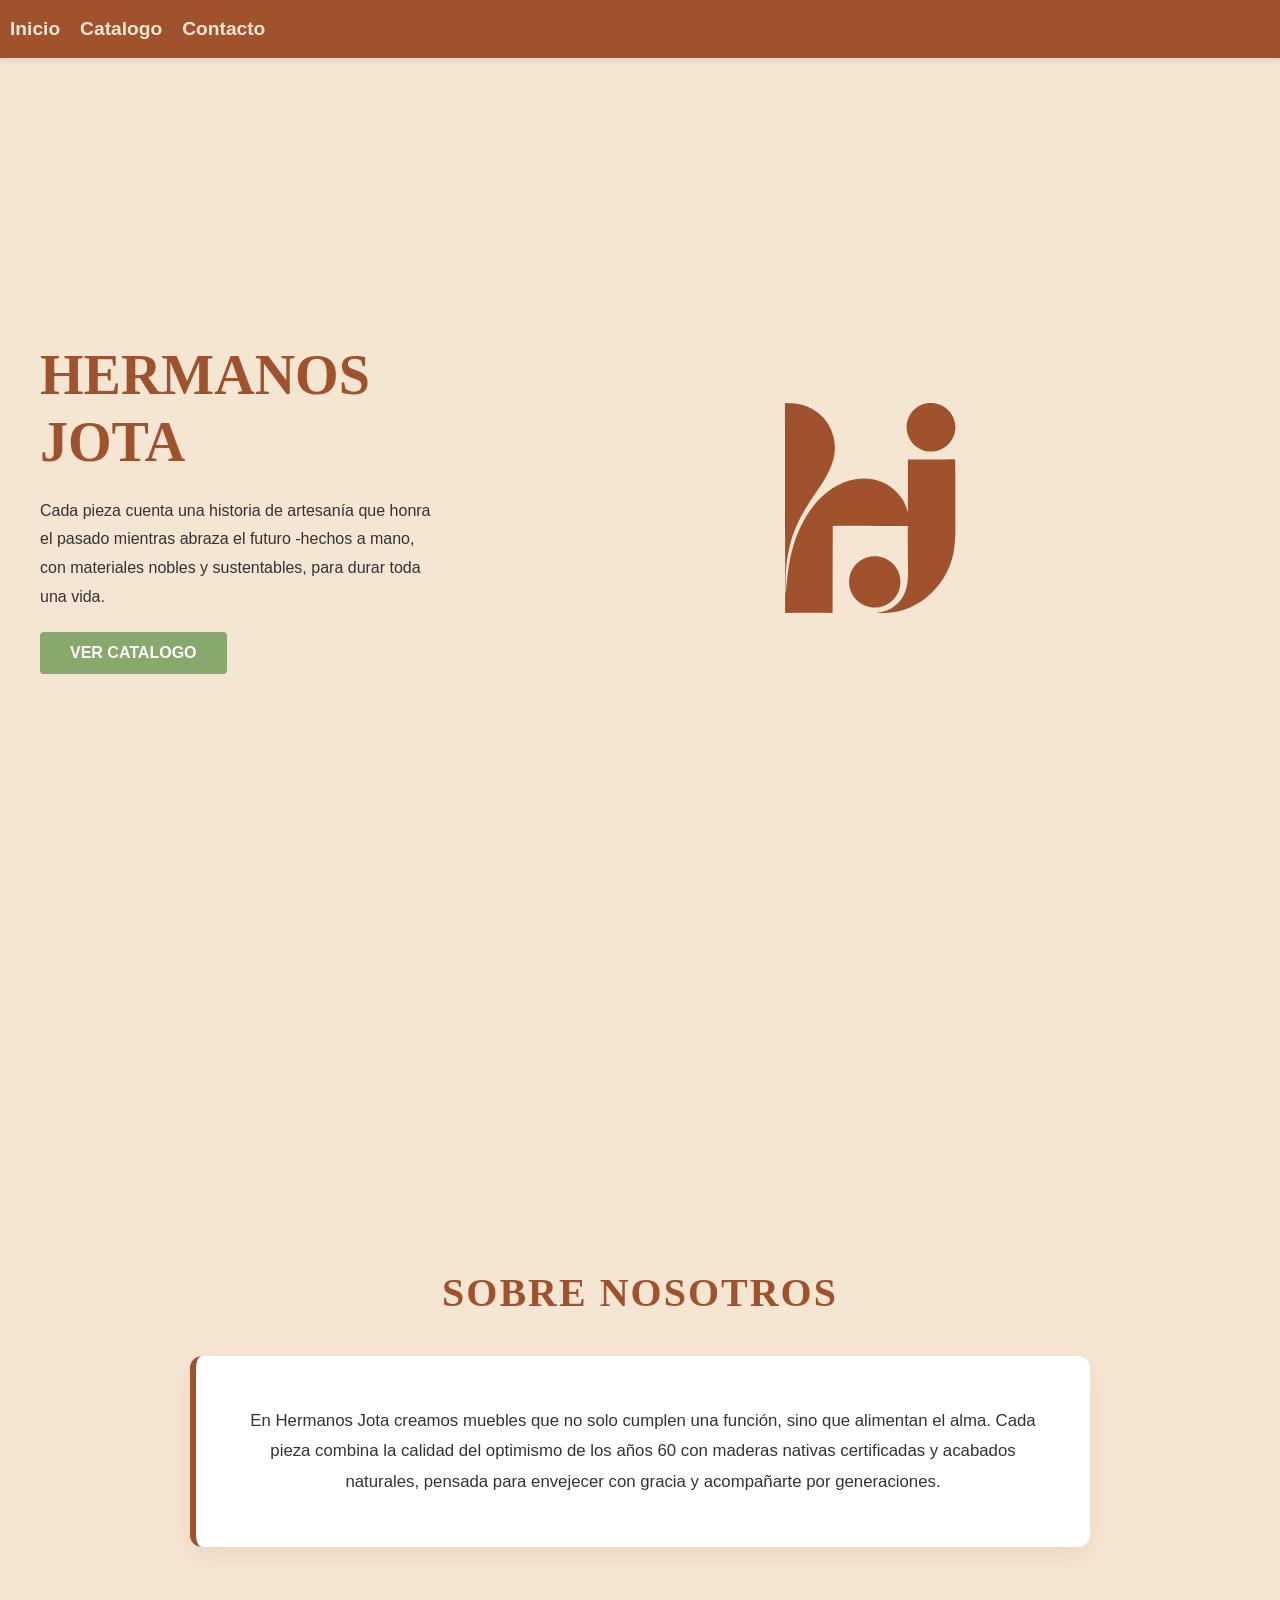
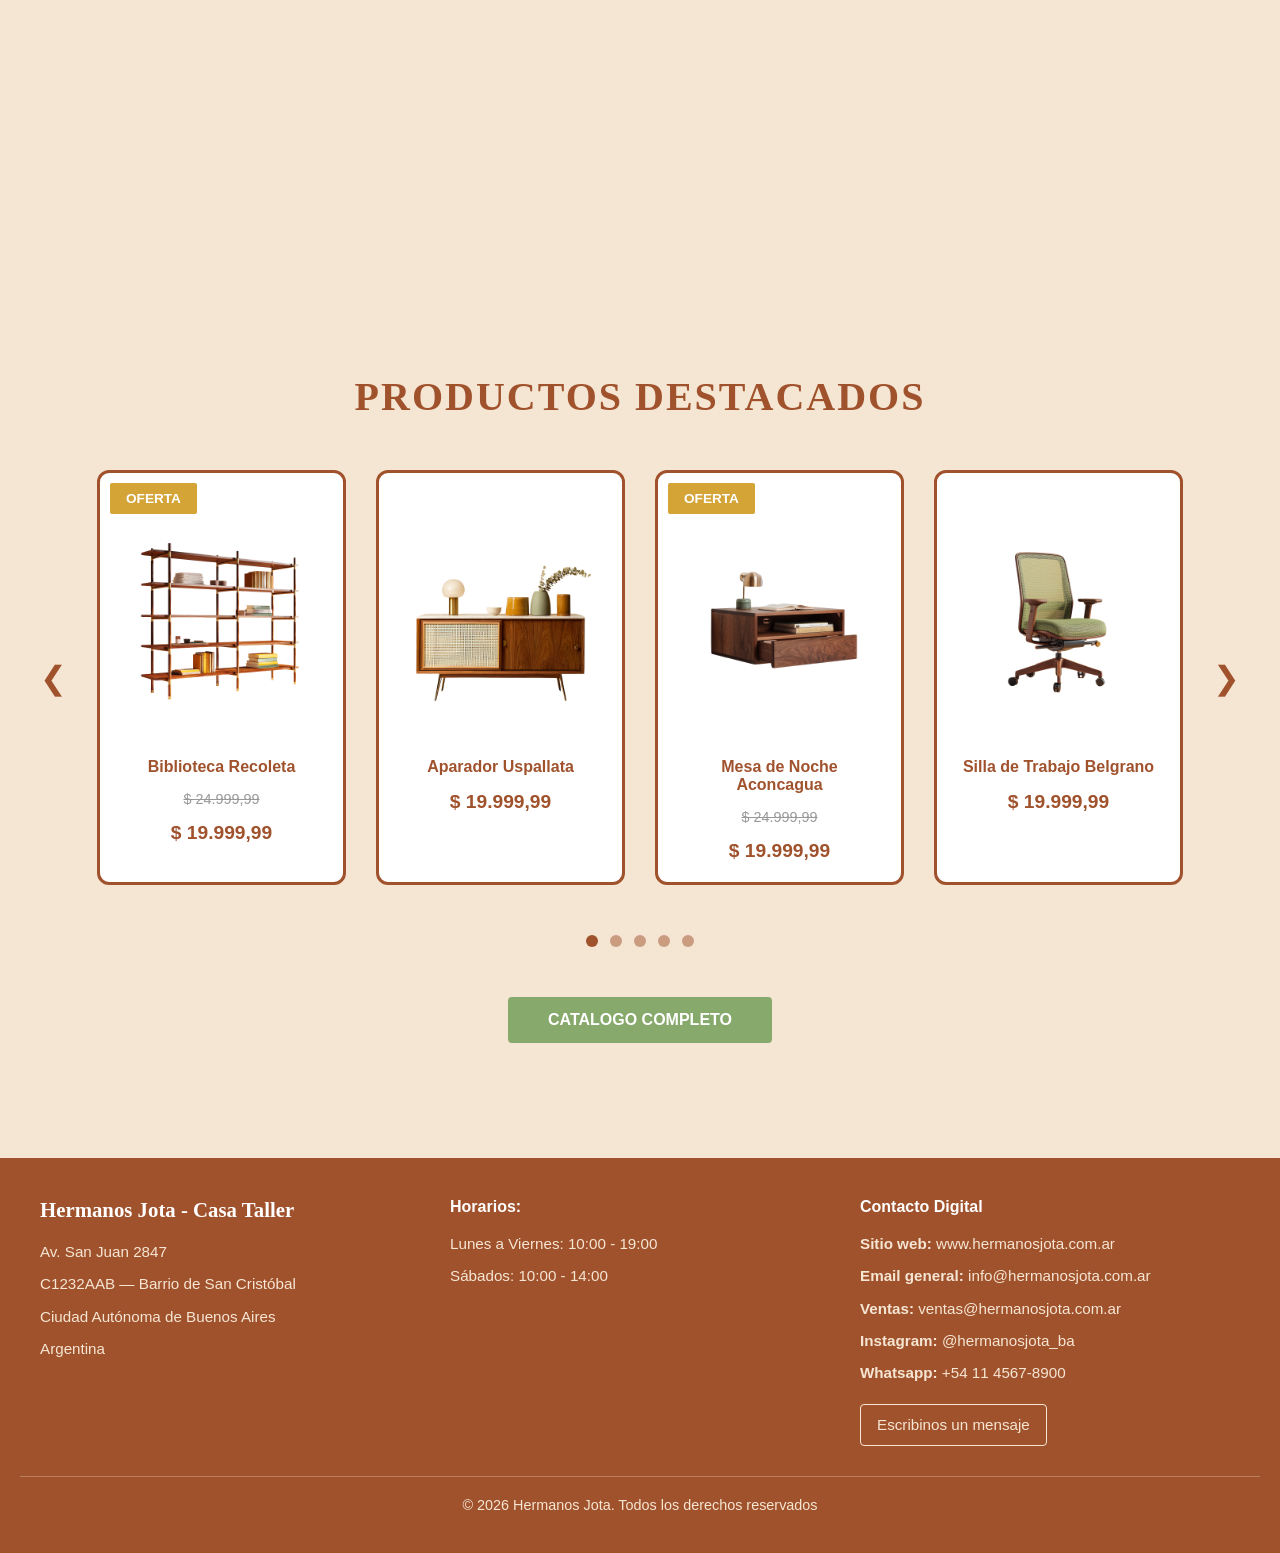
==== index.html @ cae2eae3 "Mi primer commit" ====
<!DOCTYPE html>
<html lang="en">
<head>
    <meta charset="UTF-8">
    <meta name="viewport" content="width=device-width, initial-scale=1.0">
    <title>Mueblería Hermanos</title>
    <link rel="stylesheet" href="./css/styles.css">
    <link rel="shortcut icon" href="./assets/img/logo.svg" type="image/x-icon">
</head>
<body>
    <header>
        <nav>
            <ul>
                <li><a href="index.html">Inicio</a></li>
                <li><a href="productos.html">Catalogo</a></li>
                <li><a href="contacto.html">Contacto</a></li>
            </ul>
        </nav>
    </header>

    <main>
        <section class="hero">
            <div class="hero-content">
                <h1 class="hero-title">HERMANOS<br>JOTA</h1>
                <p class="hero-description">Cada pieza cuenta una historia de artesanía que honra el pasado mientras abraza el futuro -hechos a mano, con materiales nobles y sustentables, para durar toda una vida.</p>
                <a href="productos.html" class="hero-button">VER CATALOGO</a>
            </div>
            <div class="hero-image">
                <img src="./assets/img/logo.svg" alt="Logo Hermanos Jota" width="300" height="300">
            </div>
        </section>

        <section class="about">
            <div class="about-container">
                <h2 class="about-title">SOBRE NOSOTROS</h2>
                <div class="about-card">
                    <p>En Hermanos Jota creamos muebles que no solo cumplen una función, sino que alimentan el alma. Cada pieza combina la calidad del optimismo de los años 60 con maderas nativas certificadas y acabados naturales, pensada para envejecer con gracia y acompañarte por generaciones.</p>
                </div>
            </div>
        </section>

        <section class="products">
            <div class="products-container">
                <h2 class="products-title">PRODUCTOS DESTACADOS</h2>
                
                <div class="products-carousel">
                    <button class="carousel-btn carousel-btn-prev">❮</button>
                    
                    <div class="products-grid">
                        <div class="product-card">
                            <div class="product-badge">OFERTA</div>
                            <div class="product-image">
                                <img src="./assets/img/Biblioteca Recoleta.png" alt="Biblioteca Recoleta">
                            </div>
                            <h3 class="product-name">Biblioteca Recoleta</h3>
                            <p class="product-price-original">$ 24.999,99</p>
                            <p class="product-price">$ 19.999,99</p>
                        </div>

                        <div class="product-card">
                            <div class="product-image">
                                <img src="./assets/img/Aparador Uspallata.png" alt="Aparador Uspallata">
                            </div>
                            <h3 class="product-name">Aparador Uspallata</h3>
                            <p class="product-price">$ 19.999,99</p>
                        </div>

                        <div class="product-card">
                            <div class="product-badge">OFERTA</div>
                            <div class="product-image">
                                <img src="./assets/img/Mesa de Noche Aconcagua.png" alt="Mesa de Noche Aconcagua">
                            </div>
                            <h3 class="product-name">Mesa de Noche Aconcagua</h3>
                            <p class="product-price-original">$ 24.999,99</p>
                            <p class="product-price">$ 19.999,99</p>
                        </div>

                        <div class="product-card">
                            <div class="product-image">
                                <img src="./assets/img/Silla de Trabajo Belgrano.png" alt="Silla de Trabajo Belgrano">
                            </div>
                            <h3 class="product-name">Silla de Trabajo Belgrano</h3>
                            <p class="product-price">$ 19.999,99</p>
                        </div>
                    </div>

                    <button class="carousel-btn carousel-btn-next">❯</button>
                </div>

                <div class="carousel-dots">
                    <span class="dot active"></span>
                    <span class="dot"></span>
                    <span class="dot"></span>
                    <span class="dot"></span>
                    <span class="dot"></span>
                </div>

                <a href="productos.html" class="products-button">CATALOGO COMPLETO</a>
            </div>
        </section>
    </main>
    
    <footer>
        <div class="footer-container">
            <div class="footer-section">
                <h3>Hermanos Jota - Casa Taller</h3>
                <p>Av. San Juan 2847</p>
                <p>C1232AAB — Barrio de San Cristóbal</p>
                <p>Ciudad Autónoma de Buenos Aires</p>
                <p>Argentina</p>
            </div>

            <div class="footer-section">
                <h4>Horarios:</h4>
                <p>Lunes a Viernes: 10:00 - 19:00</p>
                <p>Sábados: 10:00 - 14:00</p>
            </div>

            <div class="footer-section">
                <h4>Contacto Digital</h4>
                <p><strong>Sitio web:</strong> <a href="https://www.hermanosjota.com.ar">www.hermanosjota.com.ar</a></p>
                <p><strong>Email general:</strong> <a href="mailto:info@hermanosjota.com.ar">info@hermanosjota.com.ar</a></p>
                <p><strong>Ventas:</strong> <a href="mailto:ventas@hermanosjota.com.ar">ventas@hermanosjota.com.ar</a></p>
                <p><strong>Instagram:</strong> <a href="https://instagram.com/hermanosjota_ba">@hermanosjota_ba</a></p>
                <p><strong>Whatsapp:</strong> <a href="https://wa.me/541145678900">+54 11 4567-8900</a></p>
                <p><a href="https://wa.me/541145678900" class="footer-link">Escribinos un mensaje</a></p>
            </div>
        </div>

        <div class="footer-copyright">
            <p>© 2026 Hermanos Jota. Todos los derechos reservados</p>
        </div>
    </footer>
</body>
</html>
---- css/styles.css ----
/* ========================================
   VARIABLES - COLORES Y TIPOGRAFÍA
   ======================================== */
:root {
    /* Colores Principales */
    --color-siena-tostado: #A0522D;
    --color-verde-salvia: #87A96B;
    --color-verde-salvia-hover: #6d9355;
    --color-alabastro-calido: #F5E6D3;
    --color-vara-de-oro: #D4A437;
    --color-rosa-polvoriento: #C47A6D;
    --color-blanco: #ffffff;
    --color-texto: #333333;
    --color-borde-suave: #dddddd;
    --color-sombra-card: rgba(160, 82, 45, 0.1);
    --color-sombra-boton: rgba(0, 0, 0, 0.15);

    /* Tipografía Primaria - Inter / Sans-Serif del Sistema */
    --font-primary: 'Inter', -apple-system, BlinkMacSystemFont, 'Segoe UI', sans-serif;
    --font-primary-light: 300;
    --font-primary-regular: 400;
    --font-primary-medium: 500;
    --font-primary-bold: 700;
    
    /* Tipografía Secundaria - Playfair Display / Georgia */
    --font-secondary: 'Playfair Display', Georgia, serif;
    --font-secondary-regular: 400;
    --font-secondary-bold: 700;

    /* Sombras y transiciones */
    --shadow-card: 0 8px 24px var(--color-sombra-card);
    --shadow-card-hover: 0 12px 24px rgba(160, 82, 45, 0.2);
    --transition-base: 0.3s ease;
}


/* ========================================
   ESTILOS GLOBALES
   ======================================== */
* {
    margin: 0;
    padding: 0;
    box-sizing: border-box;
}

html,
body {
    height: 100%;
}

body {
    display: flex;
    flex-direction: column;
    font-family: var(--font-primary);
}

main {
    display: flex;
    flex-direction: column;
}

a,
button,
input,
select,
textarea {
    font: inherit;
}

img {
    display: block;
    max-width: 100%;
}

:focus-visible {
    outline: 3px solid rgba(212, 164, 55, 0.7);
    outline-offset: 3px;
}

/* ========================================
   HEADER
   ======================================== */
header {
    background-color: var(--color-siena-tostado);
    padding: 18px 0;
    position: sticky;
    top: 0;
    z-index: 1000;
    box-shadow: 0 2px 8px rgba(0, 0, 0, 0.1);
}

header nav {
    display: flex;
    justify-content: space-between;
    align-items: center;
    gap: 16px;
    padding: 0 10px;
}

header nav ul {
    display: flex;
    list-style: none;
    margin: 0;
    padding: 0;
}

header nav ul li {
    margin-right: 20px;
}

header nav ul li:last-child {
    margin-right: 0;
}

header nav ul li a {
    text-decoration: none;
    color: var(--color-alabastro-calido);
    font-weight: var(--font-primary-bold);
    font-size: 1.2rem;
    transition: color var(--transition-base);
}

header nav ul li a:hover {
    color: var(--color-vara-de-oro);
}




/* ========================================
   HERO SECTION
   ======================================== */
.hero {
    display: flex;
    align-items: center;
    justify-content: center;
    background-color: var(--color-alabastro-calido);
    padding: 80px 40px;
    gap: 60px;
    min-height: 100vh;
    width: 100%;
}

.hero-content {
    flex: 0 0 400px;
    display: flex;
    flex-direction: column;
    gap: 20px;
}

.hero-image {
    flex: 1;
    display: flex;
    justify-content: center;
    align-items: center;
}

.hero-title {
    font-family: var(--font-secondary);
    font-size: 3.5rem;
    font-weight: var(--font-secondary-bold);
    color: var(--color-siena-tostado);
    line-height: 1.2;
}

.hero-description {
    font-family: var(--font-primary);
    font-size: 1rem;
    font-weight: var(--font-primary-regular);
    color: #333;
    line-height: 1.8;
    max-width: 500px;
}

.hero-button {
    display: inline-block;
    background-color: var(--color-verde-salvia);
    color: var(--color-blanco);
    padding: 12px 30px;
    font-family: var(--font-primary);
    font-size: 1rem;
    font-weight: var(--font-primary-bold);
    text-decoration: none;
    border-radius: 4px;
    transition: all var(--transition-base);
    width: fit-content;
}

.hero-button:hover {
    background-color: var(--color-verde-salvia-hover);
    transform: translateY(-2px);
    box-shadow: 0 4px 12px var(--color-sombra-boton);
}

.hero-image img {
    max-width: 100%;
    height: auto;
}

/* Responsive */
@media (max-width: 768px) {
    .hero {
        flex-direction: column-reverse;
        padding: 40px 20px;
        min-height: 100vh;
    }

    .hero-title {
        font-size: 2.5rem;
    }

    .hero-image img {
        max-width: 250px;
    }
}


/* ========================================
   ABOUT SECTION
   ======================================== */
.about {
    background-color: var(--color-alabastro-calido);
    padding: 80px 20px;
    min-height: 100vh;
    display: flex;
    align-items: center;
    justify-content: center;
}

.about-container {
    max-width: 900px;
    margin: 0 auto;
    display: flex;
    flex-direction: column;
    align-items: center;
    gap: 40px;
}

.about-title {
    font-family: var(--font-secondary);
    font-size: 2.5rem;
    font-weight: var(--font-secondary-bold);
    color: var(--color-siena-tostado);
    text-align: center;
    letter-spacing: 2px;
}

.about-card {
    background-color: var(--color-blanco);
    padding: 50px 40px;
    border-radius: 12px;
    box-shadow: var(--shadow-card);
    border-left: 6px solid var(--color-siena-tostado);
}

.about-card p {
    font-family: var(--font-primary);
    font-size: 1.05rem;
    font-weight: var(--font-primary-regular);
    color: var(--color-texto);
    line-height: 1.8;
    text-align: center;
}

/* Responsive */
@media (max-width: 768px) {
    .about {
        padding: 60px 20px;
    }

    .about-title {
        font-size: 1.8rem;
    }

    .about-card {
        padding: 30px 25px;
    }

    .about-card p {
        font-size: 0.95rem;
    }
}


/* ========================================
   PRODUCTS SECTION
   ======================================== */
.products {
    background-color: var(--color-alabastro-calido);
    padding: 80px 20px;
    min-height: 100vh;
    display: flex;
    align-items: center;
    justify-content: center;
}

.products-container {
    max-width: 1200px;
    margin: 0 auto;
    display: flex;
    flex-direction: column;
    align-items: center;
    gap: 50px;
}

.products-title {
    font-family: var(--font-secondary);
    font-size: 2.5rem;
    font-weight: var(--font-secondary-bold);
    color: var(--color-siena-tostado);
    text-align: center;
    letter-spacing: 2px;
}

.products-carousel {
    display: flex;
    align-items: center;
    gap: 30px;
    width: 100%;
}

.carousel-btn {
    background-color: transparent;
    border: none;
    font-size: 2rem;
    color: var(--color-siena-tostado);
    cursor: pointer;
    transition: color 0.3s ease;
    flex-shrink: 0;
}

.carousel-btn:hover {
    color: var(--color-vara-de-oro);
}

.products-grid {
    display: grid;
    grid-template-columns: repeat(4, 1fr);
    gap: 30px;
    flex: 1;
}

.product-card {
    background-color: var(--color-blanco);
    border: 3px solid var(--color-siena-tostado);
    border-radius: 12px;
    padding: 20px;
    display: flex;
    flex-direction: column;
    gap: 15px;
    position: relative;
    transition: transform var(--transition-base), box-shadow var(--transition-base);
}

.product-card:hover {
    transform: translateY(-8px);
    box-shadow: var(--shadow-card-hover);
}

.product-badge {
    position: absolute;
    top: 10px;
    left: 10px;
    background-color: var(--color-vara-de-oro);
    color: #fff;
    padding: 8px 16px;
    font-family: var(--font-primary);
    font-weight: var(--font-primary-bold);
    font-size: 0.85rem;
    border-radius: 2px;
    z-index: 10;
}

.product-image {
    width: 100%;
    height: 250px;
    display: flex;
    align-items: center;
    justify-content: center;
    overflow: hidden;
}

.product-image img {
    max-width: 100%;
    max-height: 100%;
    object-fit: contain;
}

.product-name {
    font-family: var(--font-primary);
    font-size: 1rem;
    font-weight: var(--font-primary-bold);
    color: var(--color-siena-tostado);
    text-align: center;
}

.product-price-original {
    font-family: var(--font-primary);
    font-size: 0.9rem;
    color: #999;
    text-decoration: line-through;
    text-align: center;
}

.product-price {
    font-family: var(--font-primary);
    font-size: 1.2rem;
    font-weight: var(--font-primary-bold);
    color: var(--color-siena-tostado);
    text-align: center;
}

.carousel-dots {
    display: flex;
    gap: 12px;
    justify-content: center;
}

.dot {
    width: 12px;
    height: 12px;
    border-radius: 50%;
    background-color: var(--color-siena-tostado);
    cursor: pointer;
    transition: background-color 0.3s ease;
    opacity: 0.5;
}

.dot.active {
    opacity: 1;
}

.dot:hover {
    opacity: 0.8;
}

.products-button {
    display: inline-block;
    background-color: var(--color-verde-salvia);
    color: var(--color-blanco);
    padding: 14px 40px;
    font-family: var(--font-primary);
    font-size: 1rem;
    font-weight: var(--font-primary-bold);
    text-decoration: none;
    border-radius: 4px;
    transition: all var(--transition-base);
}

.products-button:hover {
    background-color: var(--color-verde-salvia-hover);
    transform: translateY(-2px);
    box-shadow: 0 4px 12px var(--color-sombra-boton);
}

/* Responsive */
@media (max-width: 1024px) {
    .products-grid {
        grid-template-columns: repeat(2, 1fr);
    }
}

@media (max-width: 768px) {
    .products {
        padding: 60px 20px;
    }

    .products-title {
        font-size: 1.8rem;
    }

    .products-carousel {
        gap: 15px;
    }

    .carousel-btn {
        font-size: 1.5rem;
    }

    .products-grid {
        grid-template-columns: 1fr;
    }

    .product-image {
        height: 200px;
    }
}


/* ========================================
   CONTACT SECTION
   ======================================== */
.contact {
    background-color: var(--color-alabastro-calido);
    padding: 80px 20px;
    min-height: 100vh;
    display: flex;
    align-items: center;
    justify-content: center;
}

.contact-container {
    max-width: 600px;
    width: 100%;
}

.contact-form-card {
    background-color: var(--color-blanco);
    border: 3px solid var(--color-siena-tostado);
    border-radius: 12px;
    padding: 40px;
    box-shadow: 0 8px 24px rgba(160, 82, 45, 0.15);
}

.contact-title {
    font-family: var(--font-primary);
    font-size: 1.3rem;
    font-weight: var(--font-primary-bold);
    color: var(--color-siena-tostado);
    margin-bottom: 30px;
}

.contact-form {
    display: flex;
    flex-direction: column;
    gap: 20px;
}

.form-group {
    display: flex;
    flex-direction: column;
    gap: 8px;
}

.form-group label {
    font-family: var(--font-primary);
    font-weight: var(--font-primary-bold);
    color: var(--color-siena-tostado);
    font-size: 0.95rem;
}

.form-group input,
.form-group select,
.form-group textarea {
    font-family: var(--font-primary);
    border: 2px solid var(--color-borde-suave);
    border-radius: 4px;
    padding: 10px 12px;
    font-size: 1rem;
    transition: border-color var(--transition-base);
}

.form-group input:focus,
.form-group select:focus,
.form-group textarea:focus {
    outline: none;
    border-color: var(--color-siena-tostado);
}

.form-group input::placeholder,
.form-group textarea::placeholder {
    color: #999;
}

.form-group textarea {
    resize: vertical;
    min-height: 120px;
}

.contact-button {
    background-color: var(--color-verde-salvia);
    color: var(--color-blanco);
    padding: 12px 40px;
    font-family: var(--font-primary);
    font-size: 1rem;
    font-weight: var(--font-primary-bold);
    border: none;
    border-radius: 4px;
    cursor: pointer;
    transition: all var(--transition-base);
    align-self: center;
}

.contact-button:hover {
    background-color: var(--color-verde-salvia-hover);
    transform: translateY(-2px);
    box-shadow: 0 4px 12px var(--color-sombra-boton);
}

.form-note {
    font-family: var(--font-primary);
    font-size: 0.85rem;
    color: var(--color-siena-tostado);
    text-align: center;
}

/* Responsive */
@media (max-width: 768px) {
    .contact {
        padding: 60px 20px;
    }

    .contact-form-card {
        padding: 30px 20px;
    }

    .contact-title {
        font-size: 1.1rem;
    }
}


/* ========================================
   FOOTER
   ======================================== */
footer {
    background-color: var(--color-siena-tostado);
    color: var(--color-alabastro-calido);
    padding: 40px 20px;
    width: 100%;
}

.footer-container {
    max-width: 1200px;
    margin: 0 auto 30px;
    display: grid;
    grid-template-columns: repeat(auto-fit, minmax(300px, 1fr));
    gap: 30px;
}

.footer-section {
    display: flex;
    flex-direction: column;
    gap: 8px;
}

.footer-section h3 {
    font-family: var(--font-secondary);
    font-size: 1.3rem;
    font-weight: var(--font-secondary-bold);
    margin-bottom: 10px;
    color: #fff;
}

.footer-section h4 {
    font-family: var(--font-primary);
    font-weight: var(--font-primary-bold);
    margin-bottom: 8px;
    color: #fff;
}

.footer-section p {
    font-family: var(--font-primary);
    font-size: 0.95rem;
    line-height: 1.6;
    color: var(--color-alabastro-calido);
}

.footer-section a {
    color: var(--color-alabastro-calido);
    text-decoration: none;
    transition: color 0.3s ease;
}

.footer-section a:hover {
    color: var(--color-vara-de-oro);
    text-decoration: underline;
}

.footer-link {
    display: inline-block;
    margin-top: 10px;
    padding: 8px 16px;
    border: 1px solid var(--color-alabastro-calido);
    border-radius: 4px;
    transition: all 0.3s ease;
}

.footer-link:hover {
    background-color: var(--color-alabastro-calido);
    color: var(--color-siena-tostado);
}

.footer-copyright {
    text-align: center;
    border-top: 1px solid rgba(245, 230, 211, 0.3);
    padding-top: 20px;
    font-size: 0.9rem;
    color: var(--color-alabastro-calido);
}
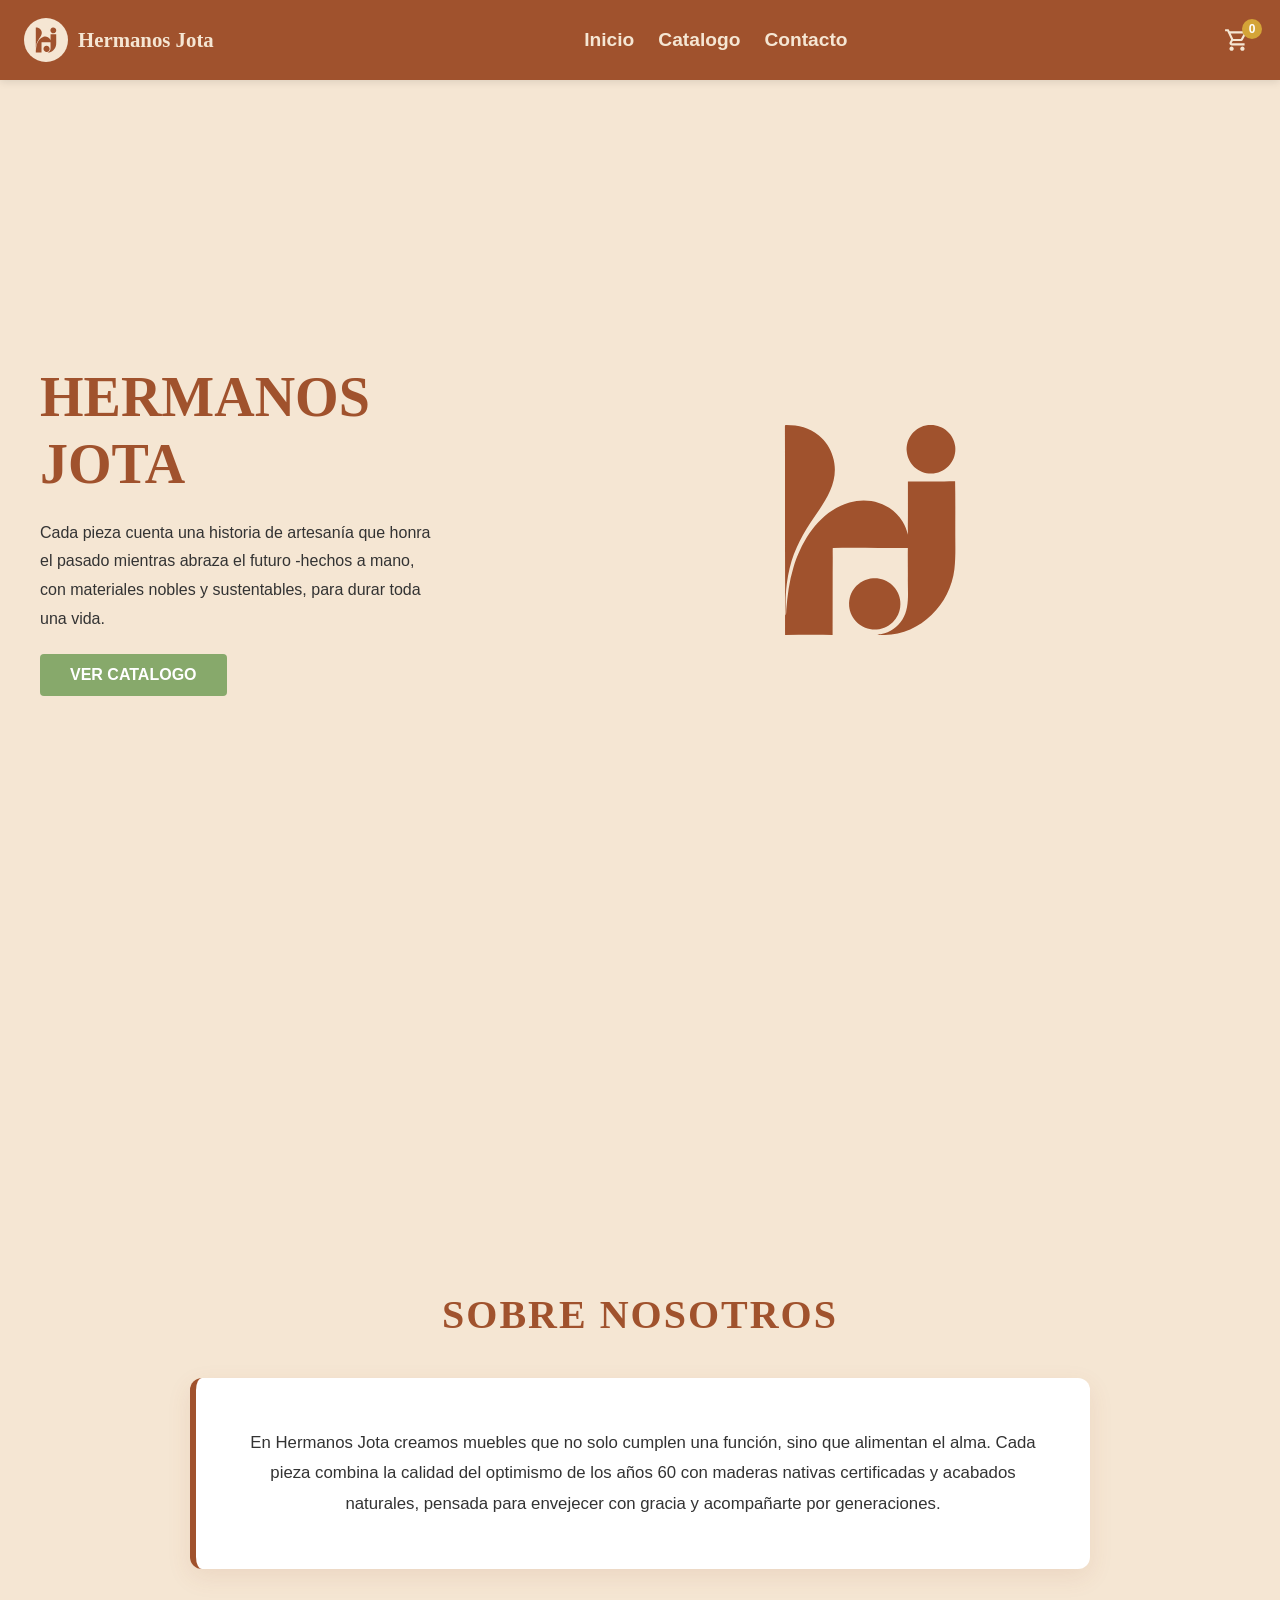
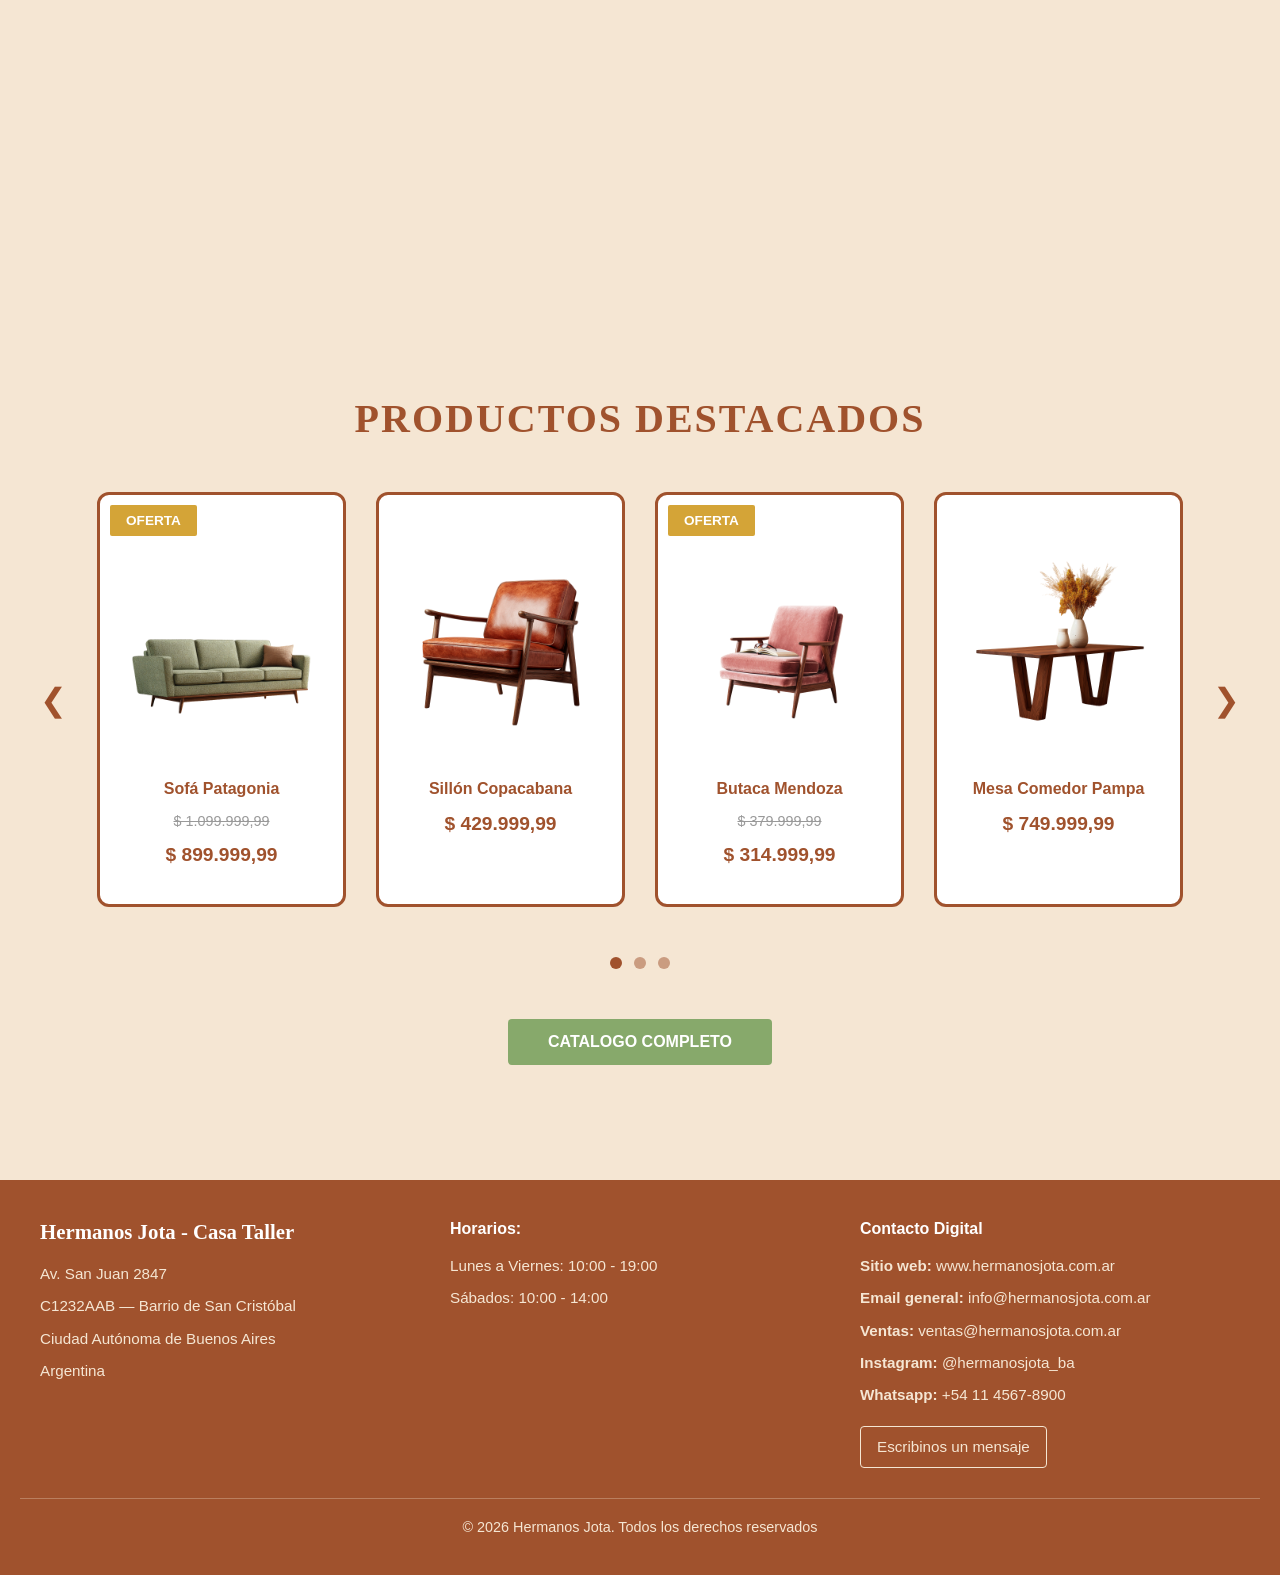
==== commit 38618def: "Datos de productos, inicio dinamico con carrusel, catalogo con buscador y CSS mobile first Agregue e" ====
--- a/index.html
+++ b/index.html
@@ -1,5 +1,5 @@
 <!DOCTYPE html>
-<html lang="en">
+<html lang="es">
 <head>
     <meta charset="UTF-8">
     <meta name="viewport" content="width=device-width, initial-scale=1.0">
@@ -8,13 +8,23 @@
     <link rel="shortcut icon" href="./assets/img/logo.svg" type="image/x-icon">
 </head>
 <body>
-    <header>
-        <nav>
-            <ul>
+    <header class="site-header">
+        <nav class="nav">
+            <a class="nav-logo" href="index.html">
+                <img src="./assets/img/logo.svg" alt="" width="44" height="44">
+                <span class="nav-logo-text">Hermanos Jota</span>
+            </a>
+
+            <ul class="nav-menu">
                 <li><a href="index.html">Inicio</a></li>
                 <li><a href="productos.html">Catalogo</a></li>
                 <li><a href="contacto.html">Contacto</a></li>
             </ul>
+
+            <a class="nav-cart" href="#" aria-label="Ver carrito de compras">
+                <img src="./assets/iconos/shopping_cart.svg" alt="" width="24" height="24">
+                <span class="nav-cart-count" id="cart-count">0</span>
+            </a>
         </nav>
     </header>
 
@@ -44,56 +54,18 @@
                 <h2 class="products-title">PRODUCTOS DESTACADOS</h2>
                 
                 <div class="products-carousel">
-                    <button class="carousel-btn carousel-btn-prev">❮</button>
-                    
-                    <div class="products-grid">
-                        <div class="product-card">
-                            <div class="product-badge">OFERTA</div>
-                            <div class="product-image">
-                                <img src="./assets/img/Biblioteca Recoleta.png" alt="Biblioteca Recoleta">
-                            </div>
-                            <h3 class="product-name">Biblioteca Recoleta</h3>
-                            <p class="product-price-original">$ 24.999,99</p>
-                            <p class="product-price">$ 19.999,99</p>
-                        </div>
+                    <button class="carousel-btn carousel-btn-prev" type="button" aria-label="Productos anteriores">&#10094;</button>
 
-                        <div class="product-card">
-                            <div class="product-image">
-                                <img src="./assets/img/Aparador Uspallata.png" alt="Aparador Uspallata">
-                            </div>
-                            <h3 class="product-name">Aparador Uspallata</h3>
-                            <p class="product-price">$ 19.999,99</p>
-                        </div>
-
-                        <div class="product-card">
-                            <div class="product-badge">OFERTA</div>
-                            <div class="product-image">
-                                <img src="./assets/img/Mesa de Noche Aconcagua.png" alt="Mesa de Noche Aconcagua">
-                            </div>
-                            <h3 class="product-name">Mesa de Noche Aconcagua</h3>
-                            <p class="product-price-original">$ 24.999,99</p>
-                            <p class="product-price">$ 19.999,99</p>
-                        </div>
-
-                        <div class="product-card">
-                            <div class="product-image">
-                                <img src="./assets/img/Silla de Trabajo Belgrano.png" alt="Silla de Trabajo Belgrano">
-                            </div>
-                            <h3 class="product-name">Silla de Trabajo Belgrano</h3>
-                            <p class="product-price">$ 19.999,99</p>
-                        </div>
+                    <!-- Las tarjetas las inyecta js/main.js desde el array de js/productos.js -->
+                    <div class="products-viewport">
+                        <div class="products-track"></div>
                     </div>
 
-                    <button class="carousel-btn carousel-btn-next">❯</button>
+                    <button class="carousel-btn carousel-btn-next" type="button" aria-label="Productos siguientes">&#10095;</button>
                 </div>
 
-                <div class="carousel-dots">
-                    <span class="dot active"></span>
-                    <span class="dot"></span>
-                    <span class="dot"></span>
-                    <span class="dot"></span>
-                    <span class="dot"></span>
-                </div>
+                <!-- Un punto por página, generados dinámicamente -->
+                <div class="carousel-dots"></div>
 
                 <a href="productos.html" class="products-button">CATALOGO COMPLETO</a>
             </div>
@@ -131,5 +103,8 @@
             <p>© 2026 Hermanos Jota. Todos los derechos reservados</p>
         </div>
     </footer>
+    <script src="./js/productos.js"></script>
+    <script src="./js/ui.js"></script>
+    <script src="./js/main.js"></script>
 </body>
 </html>
--- a/css/styles.css
+++ b/css/styles.css
@@ -1,3 +1,17 @@
+/* ========================================================================
+   MUEBLERÍA HERMANOS JOTA — HOJA DE ESTILOS
+   ------------------------------------------------------------------------
+   Metodología MOBILE FIRST: los estilos base describen la vista de celular
+   y las media queries (min-width) van agregando lo que hace falta en
+   pantallas más grandes. Nunca se usa max-width.
+
+   Breakpoints:
+     base                     celular   (hasta 767px)
+     @media (min-width: 768px)  tablet
+     @media (min-width: 1024px) escritorio
+   ======================================================================== */
+
+
 /* ========================================
    VARIABLES - COLORES Y TIPOGRAFÍA
    ======================================== */
@@ -21,7 +35,7 @@
     --font-primary-regular: 400;
     --font-primary-medium: 500;
     --font-primary-bold: 700;
-    
+
     /* Tipografía Secundaria - Playfair Display / Georgia */
     --font-secondary: 'Playfair Display', Georgia, serif;
     --font-secondary-regular: 400;
@@ -77,54 +91,150 @@
     outline-offset: 3px;
 }
 
+
 /* ========================================
    HEADER
    ======================================== */
-header {
+.site-header {
     background-color: var(--color-siena-tostado);
-    padding: 18px 0;
+    padding: 12px 0;
     position: sticky;
     top: 0;
     z-index: 1000;
     box-shadow: 0 2px 8px rgba(0, 0, 0, 0.1);
 }
 
-header nav {
-    display: flex;
+.nav {
+    display: flex;
+    align-items: center;
     justify-content: space-between;
-    align-items: center;
-    gap: 16px;
-    padding: 0 10px;
-}
-
-header nav ul {
-    display: flex;
+    flex-wrap: wrap;
+    gap: 12px;
+    padding: 0 16px;
+}
+
+/* --- Logo --- */
+.nav-logo {
+    display: flex;
+    align-items: center;
+    gap: 10px;
+    text-decoration: none;
+}
+
+/* El logo es del mismo color que el header, así que se apoya sobre un
+   círculo claro para que se vea */
+.nav-logo img {
+    width: 40px;
+    height: 40px;
+    background-color: var(--color-alabastro-calido);
+    border-radius: 50%;
+    padding: 4px;
+    flex-shrink: 0;
+}
+
+.nav-logo-text {
+    font-family: var(--font-secondary);
+    font-size: 1.1rem;
+    font-weight: var(--font-secondary-bold);
+    color: var(--color-alabastro-calido);
+    line-height: 1.1;
+    transition: color var(--transition-base);
+}
+
+.nav-logo:hover .nav-logo-text {
+    color: var(--color-vara-de-oro);
+}
+
+/* --- Menú de navegación --- */
+.nav-menu {
+    display: flex;
+    flex-wrap: wrap;
+    justify-content: center;
+    gap: 18px;
     list-style: none;
-    margin: 0;
-    padding: 0;
-}
-
-header nav ul li {
-    margin-right: 20px;
-}
-
-header nav ul li:last-child {
-    margin-right: 0;
-}
-
-header nav ul li a {
+    /* En celular el menú baja a una segunda fila ocupando el ancho */
+    order: 3;
+    width: 100%;
+}
+
+.nav-menu a {
     text-decoration: none;
     color: var(--color-alabastro-calido);
     font-weight: var(--font-primary-bold);
-    font-size: 1.2rem;
+    font-size: 1rem;
     transition: color var(--transition-base);
 }
 
-header nav ul li a:hover {
+.nav-menu a:hover {
     color: var(--color-vara-de-oro);
 }
 
-
+/* --- Carrito ---
+   El contador lo actualiza js/carrito.js mediante el id #cart-count */
+.nav-cart {
+    position: relative;
+    display: flex;
+    align-items: center;
+    padding: 6px;
+    text-decoration: none;
+    transition: transform var(--transition-base);
+}
+
+.nav-cart:hover {
+    transform: scale(1.1);
+}
+
+.nav-cart img {
+    width: 26px;
+    height: 26px;
+}
+
+.nav-cart-count {
+    position: absolute;
+    top: -2px;
+    right: -6px;
+    min-width: 20px;
+    padding: 0 5px;
+    background-color: var(--color-vara-de-oro);
+    color: var(--color-blanco);
+    border-radius: 999px;
+    font-size: 0.75rem;
+    font-weight: var(--font-primary-bold);
+    line-height: 20px;
+    text-align: center;
+}
+
+@media (min-width: 768px) {
+    .site-header {
+        padding: 18px 0;
+    }
+
+    .nav {
+        flex-wrap: nowrap;
+        gap: 24px;
+        padding: 0 24px;
+    }
+
+    .nav-logo img {
+        width: 44px;
+        height: 44px;
+    }
+
+    .nav-logo-text {
+        font-size: 1.3rem;
+    }
+
+    /* En pantallas grandes el menú vuelve a la fila principal */
+    .nav-menu {
+        order: 0;
+        width: auto;
+        gap: 24px;
+    }
+
+    .nav-menu a {
+        font-size: 1.2rem;
+    }
+}
 
 
 /* ========================================
@@ -132,32 +242,37 @@
    ======================================== */
 .hero {
     display: flex;
+    /* En celular la imagen va arriba y el texto abajo */
+    flex-direction: column-reverse;
     align-items: center;
     justify-content: center;
     background-color: var(--color-alabastro-calido);
-    padding: 80px 40px;
-    gap: 60px;
+    padding: 40px 20px;
+    gap: 30px;
     min-height: 100vh;
     width: 100%;
 }
 
 .hero-content {
-    flex: 0 0 400px;
     display: flex;
     flex-direction: column;
     gap: 20px;
 }
 
 .hero-image {
-    flex: 1;
     display: flex;
     justify-content: center;
     align-items: center;
+}
+
+.hero-image img {
+    max-width: 250px;
+    height: auto;
 }
 
 .hero-title {
     font-family: var(--font-secondary);
-    font-size: 3.5rem;
+    font-size: 2.5rem;
     font-weight: var(--font-secondary-bold);
     color: var(--color-siena-tostado);
     line-height: 1.2;
@@ -167,7 +282,7 @@
     font-family: var(--font-primary);
     font-size: 1rem;
     font-weight: var(--font-primary-regular);
-    color: #333;
+    color: var(--color-texto);
     line-height: 1.8;
     max-width: 500px;
 }
@@ -192,25 +307,28 @@
     box-shadow: 0 4px 12px var(--color-sombra-boton);
 }
 
-.hero-image img {
-    max-width: 100%;
-    height: auto;
-}
-
-/* Responsive */
-@media (max-width: 768px) {
+@media (min-width: 768px) {
     .hero {
-        flex-direction: column-reverse;
-        padding: 40px 20px;
-        min-height: 100vh;
+        /* Dos columnas: texto a la izquierda, imagen a la derecha */
+        flex-direction: row;
+        padding: 80px 40px;
+        gap: 60px;
+    }
+
+    .hero-content {
+        flex: 0 0 400px;
+    }
+
+    .hero-image {
+        flex: 1;
+    }
+
+    .hero-image img {
+        max-width: 100%;
     }
 
     .hero-title {
-        font-size: 2.5rem;
-    }
-
-    .hero-image img {
-        max-width: 250px;
+        font-size: 3.5rem;
     }
 }
 
@@ -220,7 +338,7 @@
    ======================================== */
 .about {
     background-color: var(--color-alabastro-calido);
-    padding: 80px 20px;
+    padding: 60px 20px;
     min-height: 100vh;
     display: flex;
     align-items: center;
@@ -233,12 +351,12 @@
     display: flex;
     flex-direction: column;
     align-items: center;
-    gap: 40px;
+    gap: 30px;
 }
 
 .about-title {
     font-family: var(--font-secondary);
-    font-size: 2.5rem;
+    font-size: 1.8rem;
     font-weight: var(--font-secondary-bold);
     color: var(--color-siena-tostado);
     text-align: center;
@@ -247,7 +365,7 @@
 
 .about-card {
     background-color: var(--color-blanco);
-    padding: 50px 40px;
+    padding: 30px 25px;
     border-radius: 12px;
     box-shadow: var(--shadow-card);
     border-left: 6px solid var(--color-siena-tostado);
@@ -255,29 +373,32 @@
 
 .about-card p {
     font-family: var(--font-primary);
-    font-size: 1.05rem;
+    font-size: 0.95rem;
     font-weight: var(--font-primary-regular);
     color: var(--color-texto);
     line-height: 1.8;
     text-align: center;
 }
 
-/* Responsive */
-@media (max-width: 768px) {
+@media (min-width: 768px) {
     .about {
-        padding: 60px 20px;
+        padding: 80px 20px;
+    }
+
+    .about-container {
+        gap: 40px;
     }
 
     .about-title {
-        font-size: 1.8rem;
+        font-size: 2.5rem;
     }
 
     .about-card {
-        padding: 30px 25px;
+        padding: 50px 40px;
     }
 
     .about-card p {
-        font-size: 0.95rem;
+        font-size: 1.05rem;
     }
 }
 
@@ -287,7 +408,7 @@
    ======================================== */
 .products {
     background-color: var(--color-alabastro-calido);
-    padding: 80px 20px;
+    padding: 60px 20px;
     min-height: 100vh;
     display: flex;
     align-items: center;
@@ -296,36 +417,63 @@
 
 .products-container {
     max-width: 1200px;
+    width: 100%;
     margin: 0 auto;
     display: flex;
     flex-direction: column;
     align-items: center;
-    gap: 50px;
+    gap: 30px;
 }
 
 .products-title {
     font-family: var(--font-secondary);
-    font-size: 2.5rem;
+    font-size: 1.8rem;
     font-weight: var(--font-secondary-bold);
     color: var(--color-siena-tostado);
     text-align: center;
     letter-spacing: 2px;
 }
 
+
+/* ----------------------------------------
+   CARRUSEL
+   El viewport recorta y el track se desplaza. js/main.js lee
+   --cards-per-view para saber de a cuántas tarjetas avanzar.
+   ---------------------------------------- */
 .products-carousel {
     display: flex;
     align-items: center;
-    gap: 30px;
+    gap: 12px;
     width: 100%;
+}
+
+.products-viewport {
+    flex: 1;
+    overflow: hidden;
+}
+
+.products-track {
+    /* Tarjetas visibles a la vez. Debe coincidir con el flex-basis
+       de .products-track .product-card en cada breakpoint */
+    --cards-per-view: 1;
+    --carousel-gap: 15px;
+
+    display: flex;
+    gap: var(--carousel-gap);
+    transition: transform 0.4s ease;
+}
+
+.products-track .product-card {
+    flex: 0 0 100%;
 }
 
 .carousel-btn {
     background-color: transparent;
     border: none;
-    font-size: 2rem;
+    font-size: 1.5rem;
     color: var(--color-siena-tostado);
     cursor: pointer;
-    transition: color 0.3s ease;
+    transition: color var(--transition-base);
     flex-shrink: 0;
 }
 
@@ -333,13 +481,49 @@
     color: var(--color-vara-de-oro);
 }
 
+.carousel-dots {
+    display: flex;
+    gap: 12px;
+    justify-content: center;
+    flex-wrap: wrap;
+}
+
+.dot {
+    width: 12px;
+    height: 12px;
+    padding: 0;
+    border: none;
+    border-radius: 50%;
+    background-color: var(--color-siena-tostado);
+    cursor: pointer;
+    transition: opacity var(--transition-base);
+    opacity: 0.5;
+}
+
+.dot.active {
+    opacity: 1;
+}
+
+.dot:hover {
+    opacity: 0.8;
+}
+
+
+/* ----------------------------------------
+   GRILLA DE CATÁLOGO (productos.html)
+   ---------------------------------------- */
 .products-grid {
     display: grid;
-    grid-template-columns: repeat(4, 1fr);
+    grid-template-columns: 1fr;
     gap: 30px;
-    flex: 1;
-}
-
+    width: 100%;
+}
+
+
+/* ----------------------------------------
+   TARJETA DE PRODUCTO
+   La genera js/main.js con crearTarjetaProducto()
+   ---------------------------------------- */
 .product-card {
     background-color: var(--color-blanco);
     border: 3px solid var(--color-siena-tostado);
@@ -357,12 +541,21 @@
     box-shadow: var(--shadow-card-hover);
 }
 
+/* Toda la tarjeta es un enlace al detalle del producto */
+.product-link {
+    display: flex;
+    flex-direction: column;
+    gap: 15px;
+    text-decoration: none;
+    color: inherit;
+}
+
 .product-badge {
     position: absolute;
     top: 10px;
     left: 10px;
     background-color: var(--color-vara-de-oro);
-    color: #fff;
+    color: var(--color-blanco);
     padding: 8px 16px;
     font-family: var(--font-primary);
     font-weight: var(--font-primary-bold);
@@ -373,7 +566,7 @@
 
 .product-image {
     width: 100%;
-    height: 250px;
+    height: 200px;
     display: flex;
     align-items: center;
     justify-content: center;
@@ -410,29 +603,26 @@
     text-align: center;
 }
 
-.carousel-dots {
-    display: flex;
-    gap: 12px;
-    justify-content: center;
-}
-
-.dot {
-    width: 12px;
-    height: 12px;
-    border-radius: 50%;
-    background-color: var(--color-siena-tostado);
-    cursor: pointer;
-    transition: background-color 0.3s ease;
-    opacity: 0.5;
-}
-
-.dot.active {
-    opacity: 1;
-}
-
-.dot:hover {
-    opacity: 0.8;
-}
+
+/* ----------------------------------------
+   ESTADOS DE CARGA Y ERROR
+   ---------------------------------------- */
+.estado-carga,
+.estado-error {
+    flex: 0 0 100%;
+    grid-column: 1 / -1;
+    padding: 40px 20px;
+    font-family: var(--font-primary);
+    font-size: 1.1rem;
+    color: var(--color-siena-tostado);
+    text-align: center;
+}
+
+.estado-error {
+    color: var(--color-rosa-polvoriento);
+    font-weight: var(--font-primary-bold);
+}
+
 
 .products-button {
     display: inline-block;
@@ -453,36 +643,187 @@
     box-shadow: 0 4px 12px var(--color-sombra-boton);
 }
 
-/* Responsive */
-@media (max-width: 1024px) {
+@media (min-width: 768px) {
+    .products {
+        padding: 80px 20px;
+    }
+
+    .products-container {
+        gap: 50px;
+    }
+
+    .products-title {
+        font-size: 2.5rem;
+    }
+
+    .products-carousel {
+        gap: 30px;
+    }
+
+    .carousel-btn {
+        font-size: 2rem;
+    }
+
+    /* Dos tarjetas por pantalla */
+    .products-track {
+        --cards-per-view: 2;
+        --carousel-gap: 30px;
+    }
+
+    .products-track .product-card {
+        flex: 0 0 calc((100% - var(--carousel-gap)) / 2);
+    }
+
     .products-grid {
         grid-template-columns: repeat(2, 1fr);
     }
-}
-
-@media (max-width: 768px) {
-    .products {
-        padding: 60px 20px;
-    }
-
-    .products-title {
-        font-size: 1.8rem;
-    }
-
-    .products-carousel {
-        gap: 15px;
-    }
-
-    .carousel-btn {
-        font-size: 1.5rem;
+
+    .product-image {
+        height: 250px;
+    }
+}
+
+@media (min-width: 1024px) {
+    /* Cuatro tarjetas por pantalla */
+    .products-track {
+        --cards-per-view: 4;
+    }
+
+    .products-track .product-card {
+        flex: 0 0 calc((100% - 3 * var(--carousel-gap)) / 4);
     }
 
     .products-grid {
-        grid-template-columns: 1fr;
-    }
-
-    .product-image {
-        height: 200px;
+        grid-template-columns: repeat(4, 1fr);
+    }
+}
+
+
+/* ========================================
+   CATÁLOGO (productos.html)
+   ======================================== */
+.catalog {
+    background-color: var(--color-alabastro-calido);
+    padding: 40px 20px 60px;
+    display: flex;
+    justify-content: center;
+}
+
+.catalog-container {
+    max-width: 1200px;
+    width: 100%;
+    display: flex;
+    flex-direction: column;
+    align-items: center;
+    gap: 20px;
+}
+
+.catalog-title {
+    font-family: var(--font-secondary);
+    font-size: 1.8rem;
+    font-weight: var(--font-secondary-bold);
+    color: var(--color-siena-tostado);
+    text-align: center;
+    letter-spacing: 2px;
+}
+
+.catalog-intro {
+    font-family: var(--font-primary);
+    font-size: 0.95rem;
+    color: var(--color-texto);
+    line-height: 1.7;
+    text-align: center;
+    max-width: 620px;
+}
+
+/* --- Buscador --- */
+.search-form {
+    width: 100%;
+    max-width: 520px;
+}
+
+/* La etiqueta existe para lectores de pantalla, no se dibuja */
+.search-label {
+    position: absolute;
+    width: 1px;
+    height: 1px;
+    overflow: hidden;
+    clip-path: inset(50%);
+    white-space: nowrap;
+}
+
+.search-field {
+    display: flex;
+    align-items: center;
+    gap: 10px;
+    background-color: var(--color-blanco);
+    border: 2px solid var(--color-siena-tostado);
+    border-radius: 999px;
+    padding: 10px 18px;
+    transition: box-shadow var(--transition-base);
+}
+
+.search-field:focus-within {
+    box-shadow: 0 4px 14px var(--color-sombra-card);
+}
+
+/* El icono viene en color alabastro para el header, acá se tiñe de siena */
+.search-icon {
+    width: 22px;
+    height: 22px;
+    flex-shrink: 0;
+    filter: brightness(0) saturate(100%) invert(32%) sepia(48%) saturate(892%) hue-rotate(340deg) brightness(94%) contrast(88%);
+}
+
+.search-field input {
+    flex: 1;
+    border: none;
+    background: transparent;
+    font-size: 1rem;
+    color: var(--color-texto);
+    min-width: 0;
+}
+
+.search-field input:focus {
+    outline: none;
+}
+
+.search-field input::placeholder {
+    color: #999;
+}
+
+.catalog-count {
+    font-family: var(--font-primary);
+    font-size: 0.9rem;
+    font-weight: var(--font-primary-bold);
+    color: var(--color-siena-tostado);
+    align-self: flex-start;
+}
+
+.estado-vacio {
+    grid-column: 1 / -1;
+    padding: 40px 20px;
+    font-family: var(--font-primary);
+    font-size: 1.05rem;
+    color: var(--color-siena-tostado);
+    text-align: center;
+}
+
+@media (min-width: 768px) {
+    .catalog {
+        padding: 60px 20px 80px;
+    }
+
+    .catalog-container {
+        gap: 28px;
+    }
+
+    .catalog-title {
+        font-size: 2.5rem;
+    }
+
+    .catalog-intro {
+        font-size: 1.05rem;
     }
 }
 
@@ -492,7 +833,7 @@
    ======================================== */
 .contact {
     background-color: var(--color-alabastro-calido);
-    padding: 80px 20px;
+    padding: 60px 20px;
     min-height: 100vh;
     display: flex;
     align-items: center;
@@ -508,13 +849,13 @@
     background-color: var(--color-blanco);
     border: 3px solid var(--color-siena-tostado);
     border-radius: 12px;
-    padding: 40px;
+    padding: 30px 20px;
     box-shadow: 0 8px 24px rgba(160, 82, 45, 0.15);
 }
 
 .contact-title {
     font-family: var(--font-primary);
-    font-size: 1.3rem;
+    font-size: 1.1rem;
     font-weight: var(--font-primary-bold);
     color: var(--color-siena-tostado);
     margin-bottom: 30px;
@@ -594,18 +935,17 @@
     text-align: center;
 }
 
-/* Responsive */
-@media (max-width: 768px) {
+@media (min-width: 768px) {
     .contact {
-        padding: 60px 20px;
+        padding: 80px 20px;
     }
 
     .contact-form-card {
-        padding: 30px 20px;
+        padding: 40px;
     }
 
     .contact-title {
-        font-size: 1.1rem;
+        font-size: 1.3rem;
     }
 }
 
@@ -624,7 +964,7 @@
     max-width: 1200px;
     margin: 0 auto 30px;
     display: grid;
-    grid-template-columns: repeat(auto-fit, minmax(300px, 1fr));
+    grid-template-columns: 1fr;
     gap: 30px;
 }
 
@@ -639,14 +979,14 @@
     font-size: 1.3rem;
     font-weight: var(--font-secondary-bold);
     margin-bottom: 10px;
-    color: #fff;
+    color: var(--color-blanco);
 }
 
 .footer-section h4 {
     font-family: var(--font-primary);
     font-weight: var(--font-primary-bold);
     margin-bottom: 8px;
-    color: #fff;
+    color: var(--color-blanco);
 }
 
 .footer-section p {
@@ -659,7 +999,7 @@
 .footer-section a {
     color: var(--color-alabastro-calido);
     text-decoration: none;
-    transition: color 0.3s ease;
+    transition: color var(--transition-base);
 }
 
 .footer-section a:hover {
@@ -673,7 +1013,7 @@
     padding: 8px 16px;
     border: 1px solid var(--color-alabastro-calido);
     border-radius: 4px;
-    transition: all 0.3s ease;
+    transition: all var(--transition-base);
 }
 
 .footer-link:hover {
@@ -687,4 +1027,10 @@
     padding-top: 20px;
     font-size: 0.9rem;
     color: var(--color-alabastro-calido);
-}+}
+
+@media (min-width: 768px) {
+    .footer-container {
+        grid-template-columns: repeat(auto-fit, minmax(300px, 1fr));
+    }
+}
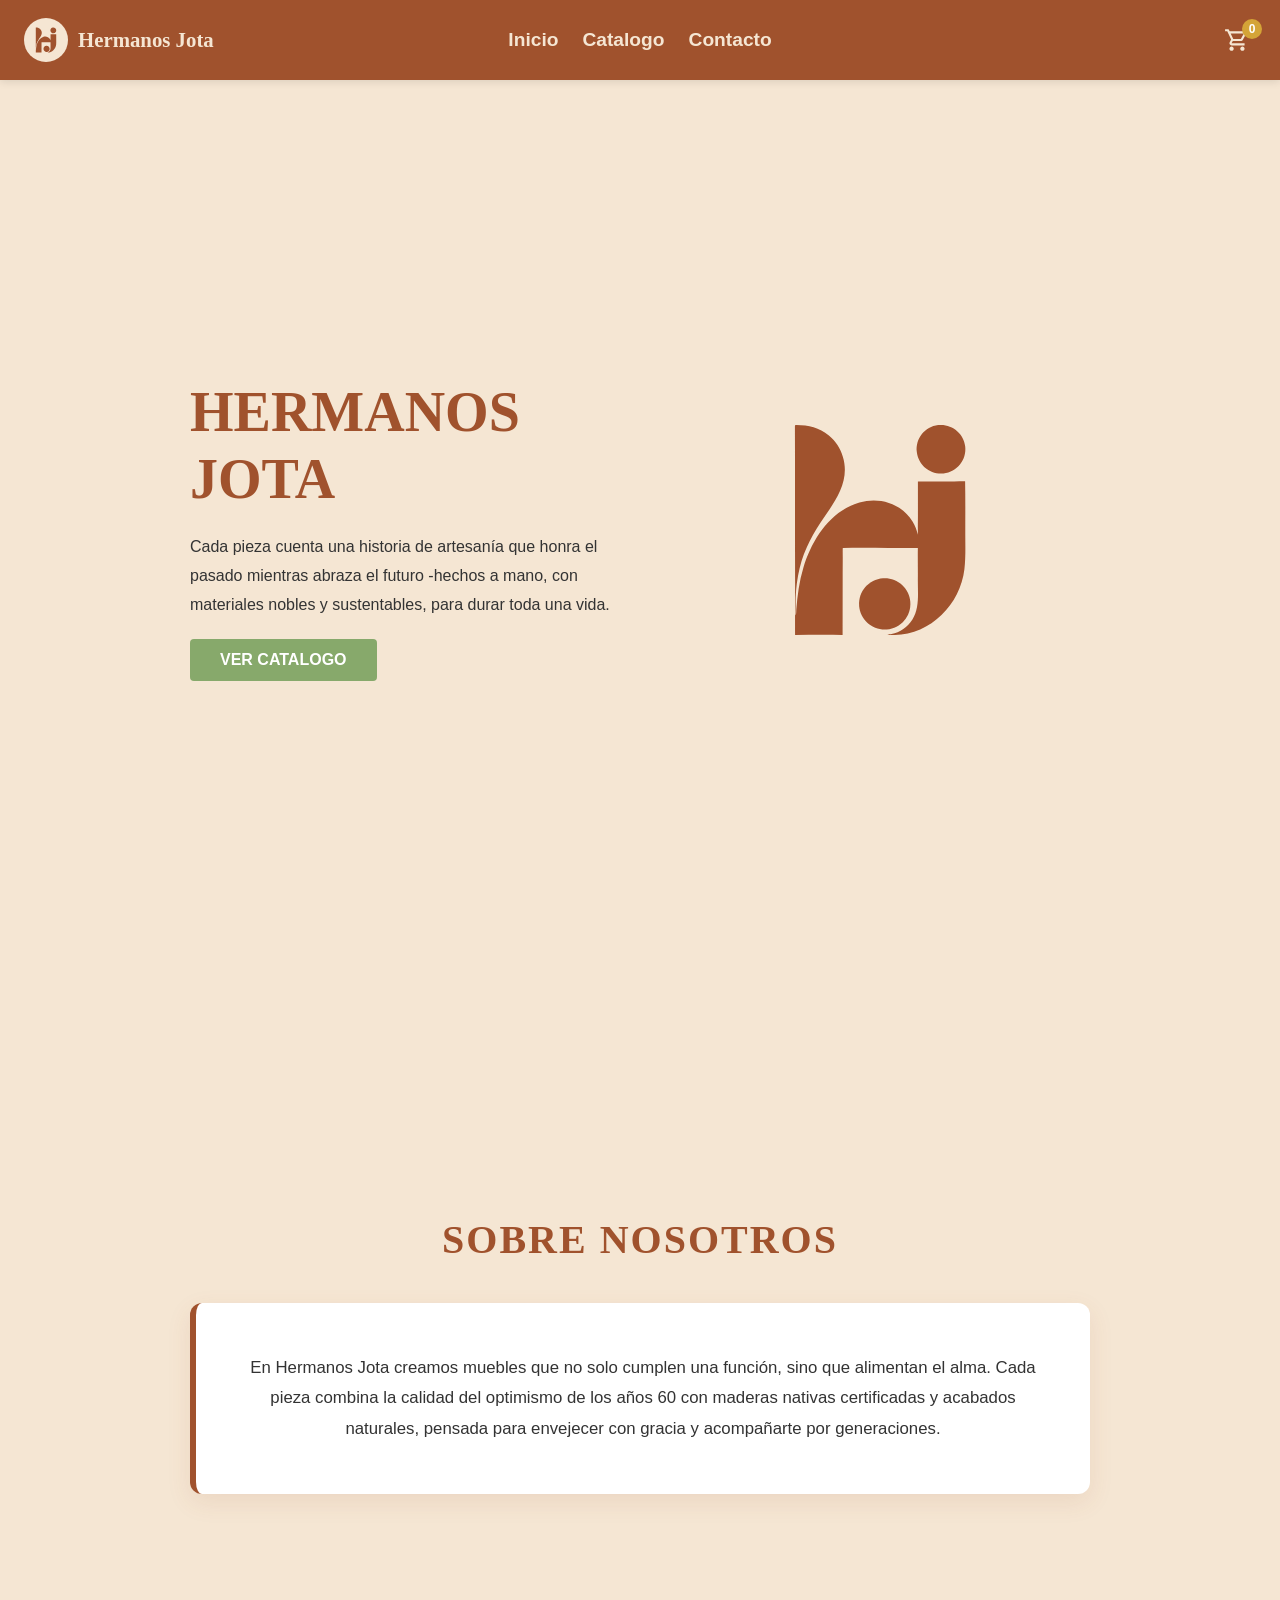
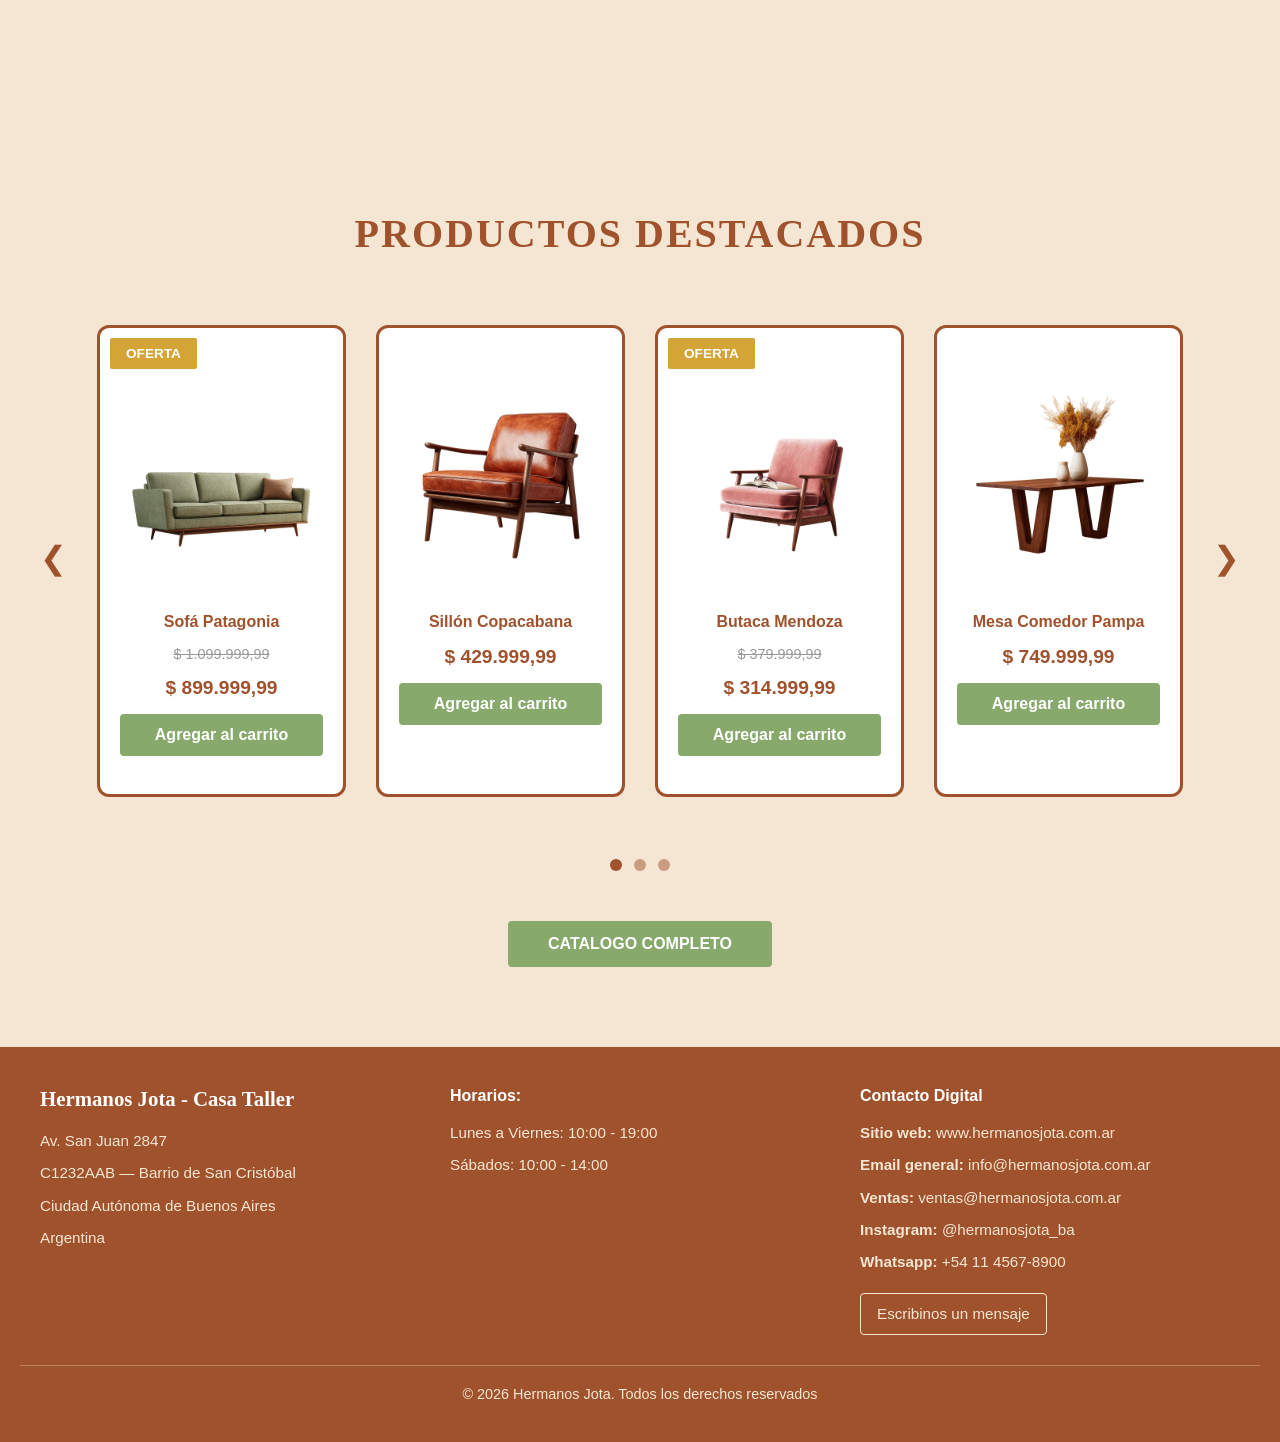
==== commit cdfa776f: "Funciones complementarias de carrito" ====
--- a/index.html
+++ b/index.html
@@ -21,7 +21,7 @@
                 <li><a href="contacto.html">Contacto</a></li>
             </ul>
 
-            <a class="nav-cart" href="#" aria-label="Ver carrito de compras">
+            <a class="nav-cart" href="carrito.html" aria-label="Ver carrito de compras">
                 <img src="./assets/iconos/shopping_cart.svg" alt="" width="24" height="24">
                 <span class="nav-cart-count" id="cart-count">0</span>
             </a>
@@ -93,9 +93,9 @@
                 <p><strong>Sitio web:</strong> <a href="https://www.hermanosjota.com.ar">www.hermanosjota.com.ar</a></p>
                 <p><strong>Email general:</strong> <a href="mailto:info@hermanosjota.com.ar">info@hermanosjota.com.ar</a></p>
                 <p><strong>Ventas:</strong> <a href="mailto:ventas@hermanosjota.com.ar">ventas@hermanosjota.com.ar</a></p>
-                <p><strong>Instagram:</strong> <a href="https://instagram.com/hermanosjota_ba">@hermanosjota_ba</a></p>
-                <p><strong>Whatsapp:</strong> <a href="https://wa.me/541145678900">+54 11 4567-8900</a></p>
-                <p><a href="https://wa.me/541145678900" class="footer-link">Escribinos un mensaje</a></p>
+                <p><strong>Instagram:</strong> <a href="#">@hermanosjota_ba</a></p>
+                <p><strong>Whatsapp:</strong> <a href="#">+54 11 4567-8900</a></p>
+                <p><a href="contacto.html" class="footer-link">Escribinos un mensaje</a></p>
             </div>
         </div>
 
@@ -105,6 +105,7 @@
     </footer>
     <script src="./js/productos.js"></script>
     <script src="./js/ui.js"></script>
+    <script src="./js/carrito.js"></script>
     <script src="./js/main.js"></script>
 </body>
 </html>
--- a/css/styles.css
+++ b/css/styles.css
@@ -60,6 +60,7 @@
 html,
 body {
     height: 100%;
+    background-color: var(--color-alabastro-calido);
 }
 
 body {
@@ -150,8 +151,10 @@
     display: flex;
     flex-wrap: wrap;
     justify-content: center;
+    align-items: center;
     gap: 18px;
     list-style: none;
+    margin: 0 auto;
     /* En celular el menú baja a una segunda fila ocupando el ancho */
     order: 3;
     width: 100%;
@@ -210,9 +213,15 @@
     }
 
     .nav {
-        flex-wrap: nowrap;
+        display: grid;
+        grid-template-columns: 1fr auto 1fr;
+        align-items: center;
         gap: 24px;
         padding: 0 24px;
+    }
+
+    .nav-logo {
+        justify-self: start;
     }
 
     .nav-logo img {
@@ -228,7 +237,12 @@
     .nav-menu {
         order: 0;
         width: auto;
+        justify-self: center;
         gap: 24px;
+    }
+
+    .nav-cart {
+        justify-self: end;
     }
 
     .nav-menu a {
@@ -242,8 +256,7 @@
    ======================================== */
 .hero {
     display: flex;
-    /* En celular la imagen va arriba y el texto abajo */
-    flex-direction: column-reverse;
+    flex-direction: column;
     align-items: center;
     justify-content: center;
     background-color: var(--color-alabastro-calido);
@@ -309,18 +322,27 @@
 
 @media (min-width: 768px) {
     .hero {
-        /* Dos columnas: texto a la izquierda, imagen a la derecha */
         flex-direction: row;
-        padding: 80px 40px;
+        justify-content: center;
+        align-items: center;
+        padding: 80px 24px;
         gap: 60px;
+        max-width: 1500px;
+        margin: 0 auto;
     }
 
     .hero-content {
-        flex: 0 0 400px;
+        flex: 0 0 420px;
+        align-items: flex-start;
+        justify-content: center;
+        margin-left: 20px;
     }
 
     .hero-image {
-        flex: 1;
+        flex: 0 0 420px;
+        justify-content: center;
+        align-items: center;
+        margin-right: 20px;
     }
 
     .hero-image img {
@@ -339,7 +361,8 @@
 .about {
     background-color: var(--color-alabastro-calido);
     padding: 60px 20px;
-    min-height: 100vh;
+    margin: 150px 0px;
+    min-height: 50vh;
     display: flex;
     align-items: center;
     justify-content: center;
@@ -382,7 +405,7 @@
 
 @media (min-width: 768px) {
     .about {
-        padding: 80px 20px;
+        padding: 40px 20px;
     }
 
     .about-container {
@@ -450,6 +473,7 @@
 .products-viewport {
     flex: 1;
     overflow: hidden;
+    padding: 10px 0 12px;
 }
 
 .products-track {
@@ -461,6 +485,7 @@
     display: flex;
     gap: var(--carousel-gap);
     transition: transform 0.4s ease;
+    padding-top: 8px;
 }
 
 .products-track .product-card {
@@ -800,6 +825,24 @@
     align-self: flex-start;
 }
 
+.category-filter {
+    display: none;
+}
+
+.category-filter:not([hidden]) {
+    display: flex;
+    align-self: flex-start;
+    background-color: var(--color-blanco);
+    border: 2px solid var(--color-siena-tostado);
+    border-radius: 10px;
+    padding: 5px 10px;
+    
+}
+
+.category-filter[hidden] {
+    display: none !important;
+}
+
 .estado-vacio {
     grid-column: 1 / -1;
     padding: 40px 20px;
@@ -834,7 +877,7 @@
 .contact {
     background-color: var(--color-alabastro-calido);
     padding: 60px 20px;
-    min-height: 100vh;
+    min-height: 95vh;
     display: flex;
     align-items: center;
     justify-content: center;
@@ -908,6 +951,33 @@
     min-height: 120px;
 }
 
+.required-mark {
+    display: none;
+    color: var(--color-rosa-polvoriento);
+}
+
+.form-group.is-invalid .required-mark {
+    display: inline;
+}
+
+.form-error {
+    display: none;
+    margin: 0;
+    font-family: var(--font-primary);
+    font-size: 0.8rem;
+    color: var(--color-rosa-polvoriento);
+}
+
+.form-group.is-invalid .form-error {
+    display: block;
+}
+
+.form-group.is-invalid input,
+.form-group.is-invalid select,
+.form-group.is-invalid textarea {
+    border-color: var(--color-rosa-polvoriento);
+}
+
 .contact-button {
     background-color: var(--color-verde-salvia);
     color: var(--color-blanco);
@@ -929,15 +999,67 @@
 }
 
 .form-note {
+    display: none;
     font-family: var(--font-primary);
     font-size: 0.85rem;
     color: var(--color-siena-tostado);
     text-align: center;
+}
+
+.form-note.is-visible {
+    display: block;
+}
+
+.contact-success {
+    display: none;
+    flex-direction: column;
+    align-items: center;
+    gap: 20px;
+    text-align: center;
+}
+
+.contact-form-card.is-success .contact-form{
+    display: none;
+}
+
+.contact-form-card.is-success .contact-success {
+    display: flex;
+}
+
+.contact-success-image {
+    max-width: 160px;
+    height: auto;
+}
+
+.contact-success-message {
+    font-family: var(--font-primary);
+    color: var(--color-siena-tostado);
+    font-size: 1.5rem;
+    margin: 0;
+}
+
+.contact-success-button {
+    background-color: var(--color-verde-salvia);
+    color: var(--color-blanco);
+    padding: 12px 40px;
+    font-family: var(--font-primary);
+    font-size: 1rem;
+    font-weight: var(--font-primary-bold);
+    border: none;
+    border-radius: 4px;
+    text-decoration: none;
+    transition: all var(--transition-base);
+}
+
+.contact-success-button:hover {
+    background-color: var(--color-verde-salvia-hover);
+    transform: translateY(-2px);
+    box-shadow: 0 4px 12px var(--color-sombra-boton);
 }
 
 @media (min-width: 768px) {
     .contact {
-        padding: 80px 20px;
+        padding: 40px 20px;
     }
 
     .contact-form-card {
@@ -1034,3 +1156,476 @@
         grid-template-columns: repeat(auto-fit, minmax(300px, 1fr));
     }
 }
+
+/* ========================================
+   DETALLE DE PRODUCTO
+   ======================================== */
+   .product-detail {
+    background-color: var(--color-alabastro-calido);
+    padding: 20px 20px 60px; 
+    min-height: auto;
+}
+
+.detail-container {
+    max-width: 950px;
+    margin: 0 auto;
+    display: flex;
+    flex-direction: column;
+    gap: 20px; 
+}
+
+.detail-main-block {
+    display: flex;
+    flex-direction: column;
+    gap: 20px;
+    background-color: var(--color-blanco);
+    padding: 30px 35px;
+    border-radius: 12px;
+    border: 2px solid var(--color-siena-tostado);
+}
+
+.detail-media img {
+    width: 100%;
+    max-height: 280px; 
+    object-fit: contain;
+    border-radius: 8px;
+}
+
+.detail-info-box {
+    display: flex;
+    flex-direction: column;
+    gap: 14px;
+}
+
+.detail-info-box h2 {
+    font-family: var(--font-secondary);
+    color: var(--color-siena-tostado);
+    font-size: 2rem;
+}
+
+.detail-info-box p {
+    color: var(--color-texto);
+    line-height: 1.55;
+    font-size: 1rem;
+}
+
+.detail-price {
+    font-size: 1.6rem;
+    font-weight: var(--font-primary-bold);
+    color: var(--color-siena-tostado);
+}
+
+.detail-specs-box {
+    display: flex;
+    flex-direction: column;
+    gap: 8px;
+}
+
+.detail-specs-box h3 {
+    font-family: var(--font-secondary);
+    color: var(--color-siena-tostado);
+    font-size: 1.1rem;
+    text-align: center;
+}
+
+.detail-specs-grid {
+    display: grid;
+    grid-template-columns: repeat(2, 1fr);
+    gap: 10px;
+}
+
+.spec-card {
+    background-color: var(--color-blanco);
+    border: 1px solid var(--color-borde-suave);
+    border-radius: 8px;
+    padding: 8px 12px;
+    display: flex;
+    flex-direction: column;
+    gap: 2px;
+}
+
+.spec-label {
+    font-size: 0.75rem;
+    text-transform: uppercase;
+    letter-spacing: 0.5px;
+    color: var(--color-siena-tostado);
+    font-weight: var(--font-primary-bold);
+}
+
+.spec-value {
+    font-size: 0.85rem;
+    color: var(--color-texto);
+}
+
+.detail-action {
+    display: flex;
+    justify-content: center;
+    margin-top: 10px;
+    margin-bottom: 20px;
+}
+
+.detail-action .hero-button {
+    background-color: var(--color-verde-salvia);
+    color: var(--color-blanco);
+    border: none;
+    border-radius: 6px;
+    padding: 10px 28px;
+    font-size: 0.95rem;
+    font-weight: var(--font-primary-bold);
+    cursor: pointer;
+    transition: background-color var(--transition-base), transform var(--transition-base);
+}
+
+.detail-action .hero-button:hover {
+    background-color: var(--color-verde-salvia-hover);
+    transform: translateY(-2px);
+}
+
+@media (min-width: 768px) {
+    .detail-main-block {
+        flex-direction: row;
+        align-items: center;
+        padding: 15px 25px;
+    }
+
+    .detail-media, 
+    .detail-info-box {
+        flex: 1;
+    }
+}
+
+/* ========================================
+   CARRITO Y AVISO FLOTANTE
+   ======================================== */
+
+/* --- Toast Flotante --- */
+.cart-toast {
+    position: fixed;
+    bottom: 20px;
+    right: 20px;
+    background-color: var(--color-siena-tostado);
+    color: var(--color-blanco);
+    padding: 14px 24px;
+    border-radius: 8px;
+    box-shadow: 0 4px 16px rgba(0, 0, 0, 0.2);
+    font-family: var(--font-primary);
+    font-size: 0.95rem;
+    font-weight: var(--font-primary-bold);
+    z-index: 2000;
+    opacity: 0;
+    transform: translateY(20px);
+    transition: opacity 0.3s ease, transform 0.3s ease;
+    pointer-events: none;
+}
+
+.cart-toast.visible {
+    opacity: 1;
+    transform: translateY(0);
+}
+
+/* --- Vista de Página de Carrito --- */
+.cart-page {
+    background-color: var(--color-alabastro-calido);
+    min-height: auto;
+    padding: 40px 20px 80px;
+    display: flex;
+    justify-content: center;
+}
+
+.cart-section {
+    width: 100%;
+    max-width: 1200px;
+}
+
+.cart-container {
+    display: flex;
+    flex-direction: column;
+    gap: 30px;
+}
+
+.cart-title {
+    font-family: var(--font-secondary);
+    font-size: 1.8rem;
+    font-weight: var(--font-secondary-bold);
+    color: var(--color-siena-tostado);
+    text-align: center;
+    letter-spacing: 2px;
+}
+
+/* Estado Vacío */
+.cart-empty-state {
+    display: flex;
+    flex-direction: column;
+    align-items: center;
+    justify-content: center;
+    background-color: var(--color-blanco);
+    border: 3px solid var(--color-siena-tostado);
+    border-radius: 12px;
+    padding: 50px 20px;
+    gap: 15px;
+    text-align: center;
+}
+
+.cart-empty-state h2 {
+    font-family: var(--font-secondary);
+    color: var(--color-siena-tostado);
+}
+
+.cart-empty-state p {
+    font-family: var(--font-primary);
+    color: var(--color-texto);
+}
+
+/* Layout Principal con Flexbox */
+.cart-layout {
+    display: flex;
+    flex-direction: column;
+    gap: 30px;
+}
+
+.cart-list {
+    display: flex;
+    flex-direction: column;
+    gap: 15px;
+    flex: 1;
+}
+
+/* Tarjeta de Producto en Carrito */
+.cart-item-card {
+    display: flex;
+    flex-direction: column;
+    align-items: center;
+    background-color: var(--color-blanco);
+    border: 2px solid var(--color-siena-tostado);
+    border-radius: 8px;
+    padding: 15px;
+    gap: 15px;
+    box-sizing: border-box;
+}
+
+.cart-item-img {
+    width: 80px;
+    height: 80px;
+    display: flex;
+    align-items: center;
+    justify-content: center;
+    flex-shrink: 0;
+}
+
+.cart-item-img img {
+    max-width: 100%;
+    max-height: 100%;
+    object-fit: contain;
+}
+
+.cart-item-details {
+    display: flex;
+    flex-direction: column;
+    align-items: center;
+    gap: 5px;
+    text-align: center;
+    flex: 1;
+}
+
+.cart-item-title {
+    font-family: var(--font-primary);
+    font-size: 1rem;
+    font-weight: var(--font-primary-bold);
+    color: var(--color-siena-tostado);
+}
+
+.cart-item-price {
+    font-family: var(--font-primary);
+    font-size: 0.9rem;
+    color: var(--color-texto);
+}
+
+.cart-item-actions {
+    display: flex;
+    align-items: center;
+    justify-content: space-between;
+    width: 100%;
+    gap: 15px;
+}
+
+.cart-quantity-controls {
+    display: flex;
+    align-items: center;
+    border: 1px solid var(--color-siena-tostado);
+    border-radius: 4px;
+    overflow: hidden;
+}
+
+.cart-quantity-controls button {
+    background-color: var(--color-alabastro-calido);
+    border: none;
+    color: var(--color-siena-tostado);
+    width: 30px;
+    height: 30px;
+    font-weight: var(--font-primary-bold);
+    cursor: pointer;
+    transition: background-color var(--transition-base);
+}
+
+.cart-quantity-controls button:hover {
+    background-color: var(--color-vara-de-oro);
+    color: var(--color-blanco);
+}
+
+.cart-quantity-controls input {
+    width: 40px;
+    height: 30px;
+    border: none;
+    text-align: center;
+    font-weight: var(--font-primary-bold);
+    color: var(--color-texto);
+    appearance: textfield;
+}
+
+.cart-quantity-controls input::-webkit-outer-spin-button,
+.cart-quantity-controls input::-webkit-inner-spin-button {
+    -webkit-appearance: none;
+    margin: 0;
+}
+
+.cart-item-subtotal {
+    font-family: var(--font-primary);
+    font-weight: var(--font-primary-bold);
+    color: var(--color-siena-tostado);
+    font-size: 1.05rem;
+}
+
+.cart-btn-remove {
+    background: none;
+    border: none;
+    color: var(--color-rosa-polvoriento);
+    font-size: 1.5rem;
+    line-height: 1;
+    cursor: pointer;
+    transition: color var(--transition-base);
+}
+
+.cart-btn-remove:hover {
+    color: #a03020;
+}
+
+.cart-list-actions {
+    display: flex;
+    justify-content: flex-end;
+    margin-top: 10px;
+}
+
+/* Resumen de Compra */
+.cart-summary-card {
+    display: flex;
+    flex-direction: column;
+    background-color: var(--color-blanco);
+    border: 3px solid var(--color-siena-tostado);
+    border-radius: 12px;
+    padding: 24px;
+    gap: 20px;
+    align-self: flex-start;
+    width: 100%;
+    box-sizing: border-box;
+}
+
+.cart-summary-card h3 {
+    font-family: var(--font-secondary);
+    color: var(--color-siena-tostado);
+    font-size: 1.3rem;
+    border-bottom: 2px solid var(--color-alabastro-calido);
+    padding-bottom: 10px;
+}
+
+.cart-summary-row {
+    display: flex;
+    justify-content: space-between;
+    font-family: var(--font-primary);
+    font-size: 1rem;
+    color: var(--color-texto);
+}
+
+.cart-summary-total {
+    font-weight: var(--font-primary-bold);
+    font-size: 1.2rem;
+    color: var(--color-siena-tostado);
+    border-top: 1px solid var(--color-borde-suave);
+    padding-top: 10px;
+}
+
+/* Botones */
+.cart-btn-primary {
+    display: inline-block;
+    background-color: var(--color-verde-salvia);
+    color: var(--color-blanco);
+    padding: 12px 24px;
+    font-family: var(--font-primary);
+    font-weight: var(--font-primary-bold);
+    text-decoration: none;
+    border: none;
+    border-radius: 4px;
+    text-align: center;
+    cursor: pointer;
+    transition: all var(--transition-base);
+}
+
+.cart-btn-primary:hover {
+    background-color: var(--color-verde-salvia-hover);
+    transform: translateY(-2px);
+    box-shadow: 0 4px 12px var(--color-sombra-boton);
+}
+
+.cart-btn-checkout {
+    width: 100%;
+}
+
+.cart-btn-secondary {
+    background-color: transparent;
+    color: var(--color-siena-tostado);
+    border: 2px solid var(--color-siena-tostado);
+    padding: 10px 20px;
+    font-family: var(--font-primary);
+    font-weight: var(--font-primary-bold);
+    border-radius: 4px;
+    cursor: pointer;
+    transition: all var(--transition-base);
+}
+
+.cart-btn-secondary:hover {
+    background-color: var(--color-siena-tostado);
+    color: var(--color-blanco);
+}
+
+/* Media Queries (Tablet / Desktop) */
+@media (min-width: 768px) {
+    .cart-title {
+        font-size: 2.5rem;
+    }
+
+    .cart-item-card {
+        flex-direction: row;
+        justify-content: space-between;
+        padding: 20px;
+    }
+
+    .cart-item-details {
+        align-items: flex-start;
+        text-align: left;
+    }
+
+    .cart-item-actions {
+        width: auto;
+        gap: 30px;
+    }
+}
+
+@media (min-width: 1024px) {
+    .cart-layout {
+        flex-direction: row;
+        align-items: flex-start;
+    }
+
+    .cart-summary-card {
+        width: 350px;
+    }
+}
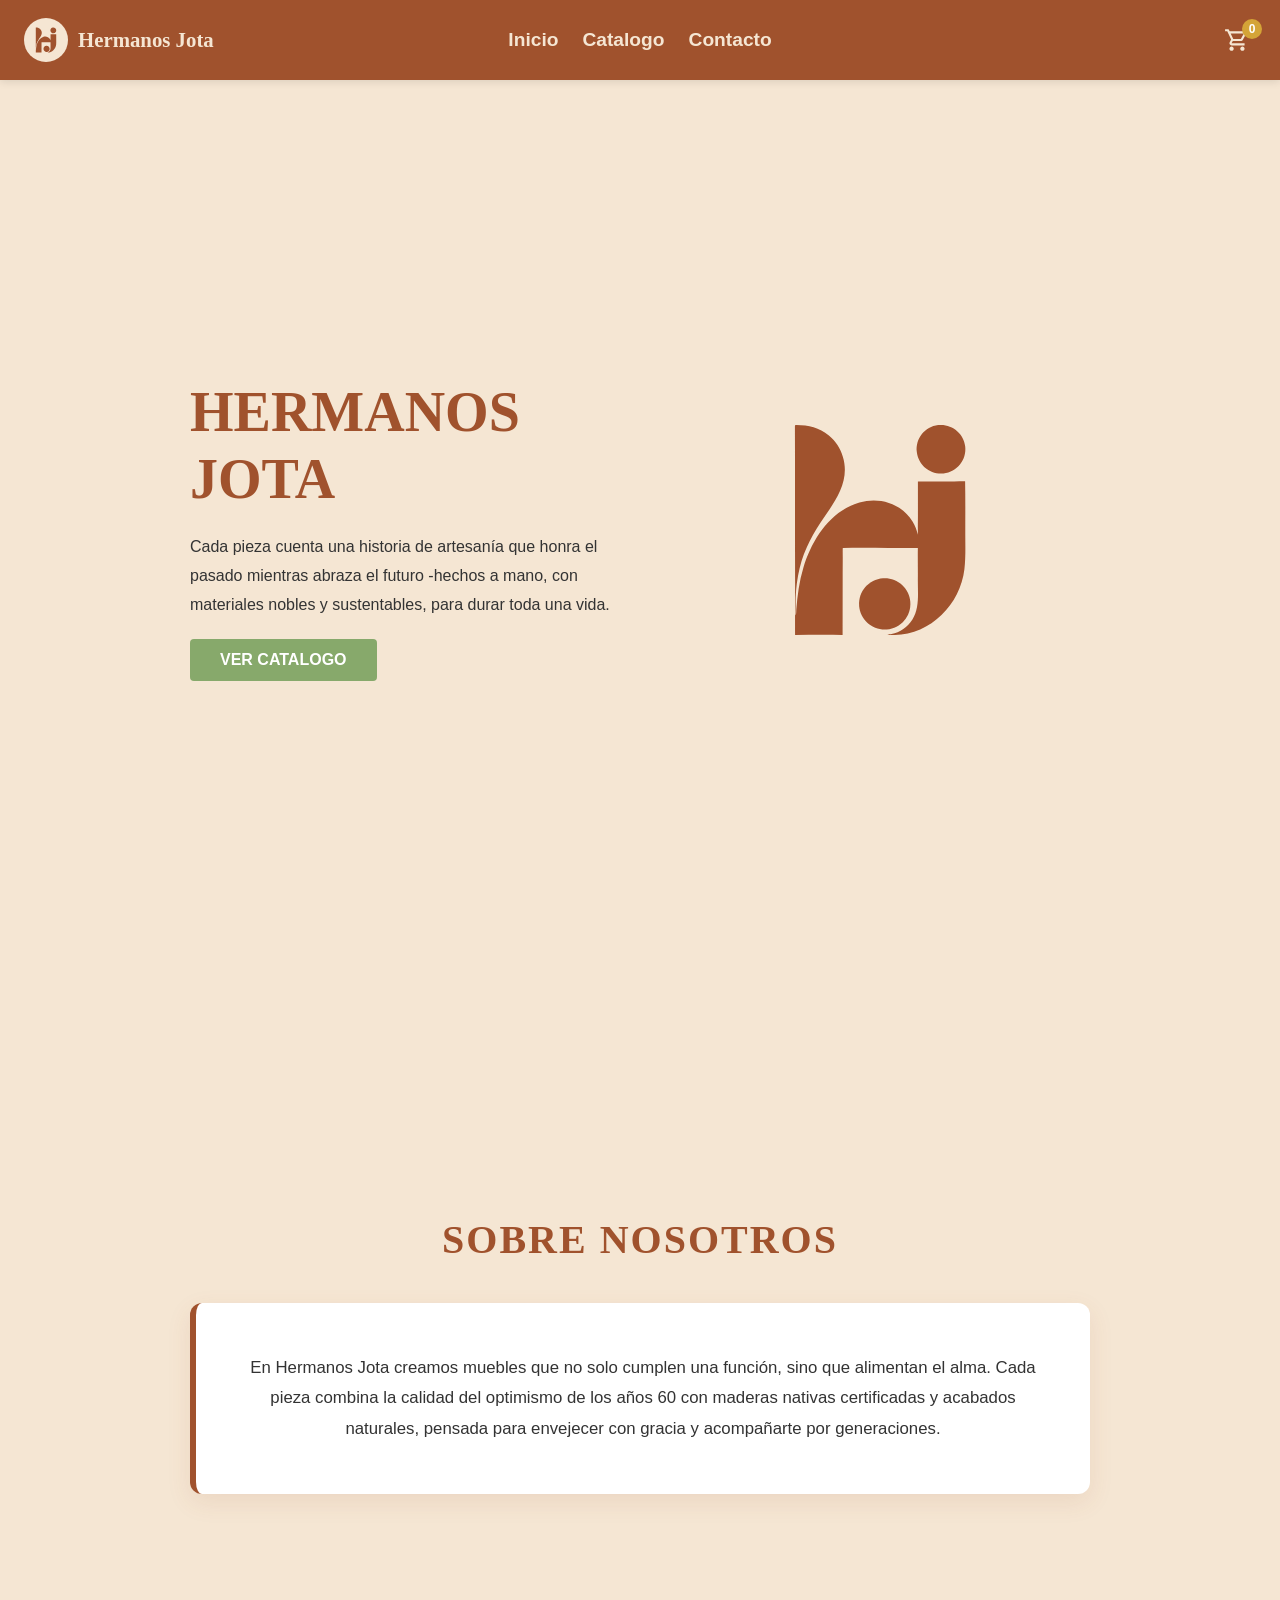
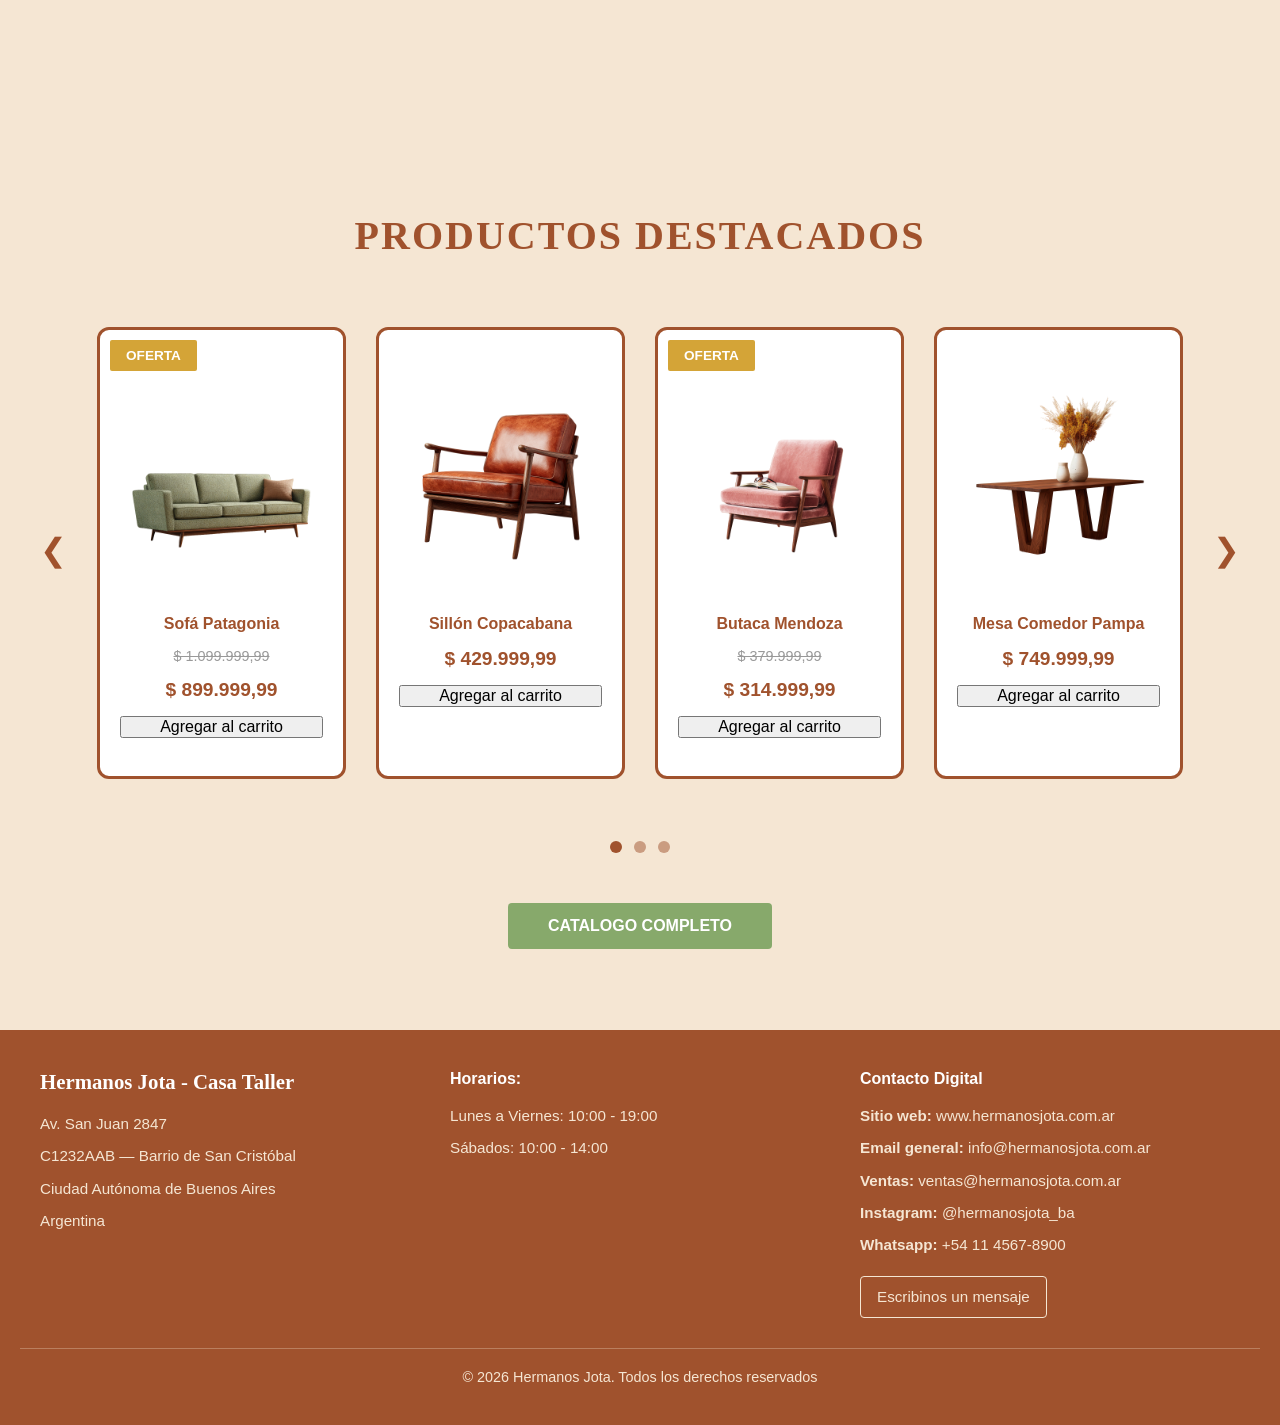
==== commit 1fc5ee95: "Eliminé los usos de css grid e incorporé navegacion para moviles y tablets" ====
--- a/index.html
+++ b/index.html
@@ -10,21 +10,27 @@
 <body>
     <header class="site-header">
         <nav class="nav">
+            <button class="nav-toggle" type="button" aria-label="Abrir menú" aria-expanded="false">
+                <img src="./assets/iconos/menu.svg" alt="" width="24" height="24">
+            </button>
+
             <a class="nav-logo" href="index.html">
                 <img src="./assets/img/logo.svg" alt="" width="44" height="44">
                 <span class="nav-logo-text">Hermanos Jota</span>
             </a>
+
+            <div class="nav-actions">
+                <a class="nav-cart" href="#" aria-label="Ver carrito de compras">
+                    <img src="./assets/iconos/shopping_cart.svg" alt="" width="24" height="24">
+                    <span class="nav-cart-count" id="cart-count">0</span>
+                </a>
+            </div>
 
             <ul class="nav-menu">
                 <li><a href="index.html">Inicio</a></li>
                 <li><a href="productos.html">Catalogo</a></li>
                 <li><a href="contacto.html">Contacto</a></li>
             </ul>
-
-            <a class="nav-cart" href="carrito.html" aria-label="Ver carrito de compras">
-                <img src="./assets/iconos/shopping_cart.svg" alt="" width="24" height="24">
-                <span class="nav-cart-count" id="cart-count">0</span>
-            </a>
         </nav>
     </header>
 
@@ -105,7 +111,7 @@
     </footer>
     <script src="./js/productos.js"></script>
     <script src="./js/ui.js"></script>
-    <script src="./js/carrito.js"></script>
+    <script src="./js/menu.js"></script>
     <script src="./js/main.js"></script>
 </body>
 </html>
--- a/css/styles.css
+++ b/css/styles.css
@@ -106,16 +106,23 @@
 }
 
 .nav {
-    display: flex;
-    align-items: center;
-    justify-content: space-between;
-    flex-wrap: wrap;
+    position: relative;
+    display: grid;
+    grid-template-columns: auto 1fr auto;
+    align-items: center;
     gap: 12px;
     padding: 0 16px;
 }
 
+.nav-toggle {
+    grid-column: 1;
+    justify-self: start;
+}
+
 /* --- Logo --- */
 .nav-logo {
+    grid-column: 2;
+    justify-self: center;
     display: flex;
     align-items: center;
     gap: 10px;
@@ -146,29 +153,88 @@
     color: var(--color-vara-de-oro);
 }
 
+/* --- Acciones del header --- */
+.nav-actions {
+    grid-column: 3;
+    justify-self: end;
+    display: flex;
+    align-items: center;
+    gap: 10px;
+    margin-left: 0;
+}
+
+.nav-toggle {
+    display: inline-flex;
+    align-items: center;
+    justify-content: center;
+    width: 42px;
+    height: 42px;
+    background-color: rgba(255, 255, 255, 0.08);
+    border: 1px solid rgba(255, 255, 255, 0.2);
+    border-radius: 10px;
+    cursor: pointer;
+    transition: background-color var(--transition-base), transform var(--transition-base);
+}
+
+.nav-toggle:hover {
+    background-color: rgba(255, 255, 255, 0.12);
+    transform: translateY(-1px);
+}
+
+.nav-toggle img {
+    width: 24px;
+    height: 24px;
+    filter: brightness(0) invert(1);
+}
+
 /* --- Menú de navegación --- */
 .nav-menu {
     display: flex;
-    flex-wrap: wrap;
-    justify-content: center;
-    align-items: center;
-    gap: 18px;
+    flex-direction: column;
+    gap: 12px;
     list-style: none;
-    margin: 0 auto;
-    /* En celular el menú baja a una segunda fila ocupando el ancho */
-    order: 3;
+    position: absolute;
+    top: calc(100% + 10px);
+    left: 16px;
+    right: 16px;
+    background: linear-gradient(180deg, rgba(160, 82, 45, 0.98), rgba(120, 62, 35, 0.98));
+    border: 1px solid rgba(255, 255, 255, 0.16);
+    border-radius: 22px;
+    box-shadow: 0 18px 35px rgba(0, 0, 0, 0.22);
+    padding: 18px 18px 16px;
+    z-index: 1001;
+    opacity: 0;
+    visibility: hidden;
+    pointer-events: none;
+    transform: translate3d(0, -12px, 0) scale(0.98);
+    transition: opacity 0.28s ease, transform 0.35s cubic-bezier(0.22, 1, 0.36, 1), visibility 0.35s ease;
+}
+
+.nav-menu.is-open {
+    opacity: 1;
+    visibility: visible;
+    pointer-events: auto;
+    transform: translate3d(0, 0, 0) scale(1);
+}
+
+.nav-menu li {
     width: 100%;
 }
 
 .nav-menu a {
+    display: block;
     text-decoration: none;
     color: var(--color-alabastro-calido);
     font-weight: var(--font-primary-bold);
     font-size: 1rem;
-    transition: color var(--transition-base);
-}
-
-.nav-menu a:hover {
+    padding: 10px 8px;
+    border-radius: 10px;
+    transition: background-color var(--transition-base), color var(--transition-base);
+}
+
+.nav-menu a:hover,
+.nav-menu a:focus-visible {
+    background-color: rgba(255, 255, 255, 0.08);
     color: var(--color-vara-de-oro);
 }
 
@@ -213,15 +279,23 @@
     }
 
     .nav {
+        position: relative;
         display: grid;
-        grid-template-columns: 1fr auto 1fr;
+        grid-template-columns: auto 1fr auto;
         align-items: center;
         gap: 24px;
         padding: 0 24px;
     }
 
+    .nav-toggle {
+        grid-column: 1;
+        justify-self: start;
+    }
+
     .nav-logo {
-        justify-self: start;
+        grid-column: 2;
+        justify-self: center;
+        margin-right: 0;
     }
 
     .nav-logo img {
@@ -233,20 +307,91 @@
         font-size: 1.3rem;
     }
 
-    /* En pantallas grandes el menú vuelve a la fila principal */
+    .nav-actions {
+        gap: 12px;
+    }
+
+    .nav-toggle {
+        display: inline-flex;
+    }
+
     .nav-menu {
-        order: 0;
+        top: calc(100% + 12px);
+        left: 24px;
+        right: 24px;
+        padding: 20px 20px 18px;
+    }
+
+    .nav-menu a {
+        font-size: 1.1rem;
+    }
+}
+
+@media (min-width: 1024px) {
+    .nav {
+        display: flex;
+        align-items: center;
+        justify-content: space-between;
+        flex-wrap: wrap;
+        gap: 24px;
+    }
+
+    .nav-logo {
+        grid-column: auto;
+        justify-self: auto;
+        margin-right: auto;
+    }
+
+    .nav-actions {
+        grid-column: auto;
+        justify-self: auto;
+        margin-left: auto;
+    }
+
+    .nav-toggle {
+        display: none;
+    }
+
+    .nav-menu {
+        position: absolute;
+        left: 50%;
+        top: 50%;
+        transform: translate(-50%, -50%);
+        display: flex;
+        flex-direction: row;
         width: auto;
-        justify-self: center;
+        margin: 0;
         gap: 24px;
+        padding: 0;
+        background: transparent;
+        border: none;
+        box-shadow: none;
+        border-radius: 0;
+        right: auto;
+        z-index: 1;
+        opacity: 1;
+        visibility: visible;
+        pointer-events: auto;
+        transition: none;
+    }
+
+    .nav-menu li {
+        width: auto;
+    }
+
+    .nav-menu a {
+        display: inline-block;
+        padding: 0;
+        font-size: 1.2rem;
+    }
+
+    .nav-menu a:hover,
+    .nav-menu a:focus-visible {
+        background-color: transparent;
     }
 
     .nav-cart {
-        justify-self: end;
-    }
-
-    .nav-menu a {
-        font-size: 1.2rem;
+        margin-left: auto;
     }
 }
 
@@ -538,10 +683,14 @@
    GRILLA DE CATÁLOGO (productos.html)
    ---------------------------------------- */
 .products-grid {
-    display: grid;
-    grid-template-columns: 1fr;
+    display: flex;
+    flex-wrap: wrap;
     gap: 30px;
     width: 100%;
+}
+
+.products-grid .product-card {
+    flex: 0 0 100%;
 }
 
 
@@ -635,7 +784,7 @@
 .estado-carga,
 .estado-error {
     flex: 0 0 100%;
-    grid-column: 1 / -1;
+    width: 100%;
     padding: 40px 20px;
     font-family: var(--font-primary);
     font-size: 1.1rem;
@@ -699,8 +848,8 @@
         flex: 0 0 calc((100% - var(--carousel-gap)) / 2);
     }
 
-    .products-grid {
-        grid-template-columns: repeat(2, 1fr);
+    .products-grid .product-card {
+        flex: 0 0 calc(50% - 15px);
     }
 
     .product-image {
@@ -718,8 +867,8 @@
         flex: 0 0 calc((100% - 3 * var(--carousel-gap)) / 4);
     }
 
-    .products-grid {
-        grid-template-columns: repeat(4, 1fr);
+    .products-grid .product-card {
+        flex: 0 0 calc(25% - 22.5px);
     }
 }
 
@@ -844,7 +993,7 @@
 }
 
 .estado-vacio {
-    grid-column: 1 / -1;
+    width: 100%;
     padding: 40px 20px;
     font-family: var(--font-primary);
     font-size: 1.05rem;
@@ -1085,8 +1234,8 @@
 .footer-container {
     max-width: 1200px;
     margin: 0 auto 30px;
-    display: grid;
-    grid-template-columns: 1fr;
+    display: flex;
+    flex-direction: column;
     gap: 30px;
 }
 
@@ -1094,6 +1243,7 @@
     display: flex;
     flex-direction: column;
     gap: 8px;
+    flex: 1 1 100%;
 }
 
 .footer-section h3 {
@@ -1153,7 +1303,12 @@
 
 @media (min-width: 768px) {
     .footer-container {
-        grid-template-columns: repeat(auto-fit, minmax(300px, 1fr));
+        flex-direction: row;
+        flex-wrap: wrap;
+    }
+
+    .footer-section {
+        flex: 1 1 300px;
     }
 }
 
@@ -1229,9 +1384,13 @@
 }
 
 .detail-specs-grid {
-    display: grid;
-    grid-template-columns: repeat(2, 1fr);
+    display: flex;
+    flex-wrap: wrap;
     gap: 10px;
+}
+
+.spec-card {
+    flex: 1 1 calc(50% - 5px);
 }
 
 .spec-card {
@@ -1292,340 +1451,4 @@
     .detail-info-box {
         flex: 1;
     }
-}
-
-/* ========================================
-   CARRITO Y AVISO FLOTANTE
-   ======================================== */
-
-/* --- Toast Flotante --- */
-.cart-toast {
-    position: fixed;
-    bottom: 20px;
-    right: 20px;
-    background-color: var(--color-siena-tostado);
-    color: var(--color-blanco);
-    padding: 14px 24px;
-    border-radius: 8px;
-    box-shadow: 0 4px 16px rgba(0, 0, 0, 0.2);
-    font-family: var(--font-primary);
-    font-size: 0.95rem;
-    font-weight: var(--font-primary-bold);
-    z-index: 2000;
-    opacity: 0;
-    transform: translateY(20px);
-    transition: opacity 0.3s ease, transform 0.3s ease;
-    pointer-events: none;
-}
-
-.cart-toast.visible {
-    opacity: 1;
-    transform: translateY(0);
-}
-
-/* --- Vista de Página de Carrito --- */
-.cart-page {
-    background-color: var(--color-alabastro-calido);
-    min-height: auto;
-    padding: 40px 20px 80px;
-    display: flex;
-    justify-content: center;
-}
-
-.cart-section {
-    width: 100%;
-    max-width: 1200px;
-}
-
-.cart-container {
-    display: flex;
-    flex-direction: column;
-    gap: 30px;
-}
-
-.cart-title {
-    font-family: var(--font-secondary);
-    font-size: 1.8rem;
-    font-weight: var(--font-secondary-bold);
-    color: var(--color-siena-tostado);
-    text-align: center;
-    letter-spacing: 2px;
-}
-
-/* Estado Vacío */
-.cart-empty-state {
-    display: flex;
-    flex-direction: column;
-    align-items: center;
-    justify-content: center;
-    background-color: var(--color-blanco);
-    border: 3px solid var(--color-siena-tostado);
-    border-radius: 12px;
-    padding: 50px 20px;
-    gap: 15px;
-    text-align: center;
-}
-
-.cart-empty-state h2 {
-    font-family: var(--font-secondary);
-    color: var(--color-siena-tostado);
-}
-
-.cart-empty-state p {
-    font-family: var(--font-primary);
-    color: var(--color-texto);
-}
-
-/* Layout Principal con Flexbox */
-.cart-layout {
-    display: flex;
-    flex-direction: column;
-    gap: 30px;
-}
-
-.cart-list {
-    display: flex;
-    flex-direction: column;
-    gap: 15px;
-    flex: 1;
-}
-
-/* Tarjeta de Producto en Carrito */
-.cart-item-card {
-    display: flex;
-    flex-direction: column;
-    align-items: center;
-    background-color: var(--color-blanco);
-    border: 2px solid var(--color-siena-tostado);
-    border-radius: 8px;
-    padding: 15px;
-    gap: 15px;
-    box-sizing: border-box;
-}
-
-.cart-item-img {
-    width: 80px;
-    height: 80px;
-    display: flex;
-    align-items: center;
-    justify-content: center;
-    flex-shrink: 0;
-}
-
-.cart-item-img img {
-    max-width: 100%;
-    max-height: 100%;
-    object-fit: contain;
-}
-
-.cart-item-details {
-    display: flex;
-    flex-direction: column;
-    align-items: center;
-    gap: 5px;
-    text-align: center;
-    flex: 1;
-}
-
-.cart-item-title {
-    font-family: var(--font-primary);
-    font-size: 1rem;
-    font-weight: var(--font-primary-bold);
-    color: var(--color-siena-tostado);
-}
-
-.cart-item-price {
-    font-family: var(--font-primary);
-    font-size: 0.9rem;
-    color: var(--color-texto);
-}
-
-.cart-item-actions {
-    display: flex;
-    align-items: center;
-    justify-content: space-between;
-    width: 100%;
-    gap: 15px;
-}
-
-.cart-quantity-controls {
-    display: flex;
-    align-items: center;
-    border: 1px solid var(--color-siena-tostado);
-    border-radius: 4px;
-    overflow: hidden;
-}
-
-.cart-quantity-controls button {
-    background-color: var(--color-alabastro-calido);
-    border: none;
-    color: var(--color-siena-tostado);
-    width: 30px;
-    height: 30px;
-    font-weight: var(--font-primary-bold);
-    cursor: pointer;
-    transition: background-color var(--transition-base);
-}
-
-.cart-quantity-controls button:hover {
-    background-color: var(--color-vara-de-oro);
-    color: var(--color-blanco);
-}
-
-.cart-quantity-controls input {
-    width: 40px;
-    height: 30px;
-    border: none;
-    text-align: center;
-    font-weight: var(--font-primary-bold);
-    color: var(--color-texto);
-    appearance: textfield;
-}
-
-.cart-quantity-controls input::-webkit-outer-spin-button,
-.cart-quantity-controls input::-webkit-inner-spin-button {
-    -webkit-appearance: none;
-    margin: 0;
-}
-
-.cart-item-subtotal {
-    font-family: var(--font-primary);
-    font-weight: var(--font-primary-bold);
-    color: var(--color-siena-tostado);
-    font-size: 1.05rem;
-}
-
-.cart-btn-remove {
-    background: none;
-    border: none;
-    color: var(--color-rosa-polvoriento);
-    font-size: 1.5rem;
-    line-height: 1;
-    cursor: pointer;
-    transition: color var(--transition-base);
-}
-
-.cart-btn-remove:hover {
-    color: #a03020;
-}
-
-.cart-list-actions {
-    display: flex;
-    justify-content: flex-end;
-    margin-top: 10px;
-}
-
-/* Resumen de Compra */
-.cart-summary-card {
-    display: flex;
-    flex-direction: column;
-    background-color: var(--color-blanco);
-    border: 3px solid var(--color-siena-tostado);
-    border-radius: 12px;
-    padding: 24px;
-    gap: 20px;
-    align-self: flex-start;
-    width: 100%;
-    box-sizing: border-box;
-}
-
-.cart-summary-card h3 {
-    font-family: var(--font-secondary);
-    color: var(--color-siena-tostado);
-    font-size: 1.3rem;
-    border-bottom: 2px solid var(--color-alabastro-calido);
-    padding-bottom: 10px;
-}
-
-.cart-summary-row {
-    display: flex;
-    justify-content: space-between;
-    font-family: var(--font-primary);
-    font-size: 1rem;
-    color: var(--color-texto);
-}
-
-.cart-summary-total {
-    font-weight: var(--font-primary-bold);
-    font-size: 1.2rem;
-    color: var(--color-siena-tostado);
-    border-top: 1px solid var(--color-borde-suave);
-    padding-top: 10px;
-}
-
-/* Botones */
-.cart-btn-primary {
-    display: inline-block;
-    background-color: var(--color-verde-salvia);
-    color: var(--color-blanco);
-    padding: 12px 24px;
-    font-family: var(--font-primary);
-    font-weight: var(--font-primary-bold);
-    text-decoration: none;
-    border: none;
-    border-radius: 4px;
-    text-align: center;
-    cursor: pointer;
-    transition: all var(--transition-base);
-}
-
-.cart-btn-primary:hover {
-    background-color: var(--color-verde-salvia-hover);
-    transform: translateY(-2px);
-    box-shadow: 0 4px 12px var(--color-sombra-boton);
-}
-
-.cart-btn-checkout {
-    width: 100%;
-}
-
-.cart-btn-secondary {
-    background-color: transparent;
-    color: var(--color-siena-tostado);
-    border: 2px solid var(--color-siena-tostado);
-    padding: 10px 20px;
-    font-family: var(--font-primary);
-    font-weight: var(--font-primary-bold);
-    border-radius: 4px;
-    cursor: pointer;
-    transition: all var(--transition-base);
-}
-
-.cart-btn-secondary:hover {
-    background-color: var(--color-siena-tostado);
-    color: var(--color-blanco);
-}
-
-/* Media Queries (Tablet / Desktop) */
-@media (min-width: 768px) {
-    .cart-title {
-        font-size: 2.5rem;
-    }
-
-    .cart-item-card {
-        flex-direction: row;
-        justify-content: space-between;
-        padding: 20px;
-    }
-
-    .cart-item-details {
-        align-items: flex-start;
-        text-align: left;
-    }
-
-    .cart-item-actions {
-        width: auto;
-        gap: 30px;
-    }
-}
-
-@media (min-width: 1024px) {
-    .cart-layout {
-        flex-direction: row;
-        align-items: flex-start;
-    }
-
-    .cart-summary-card {
-        width: 350px;
-    }
 }
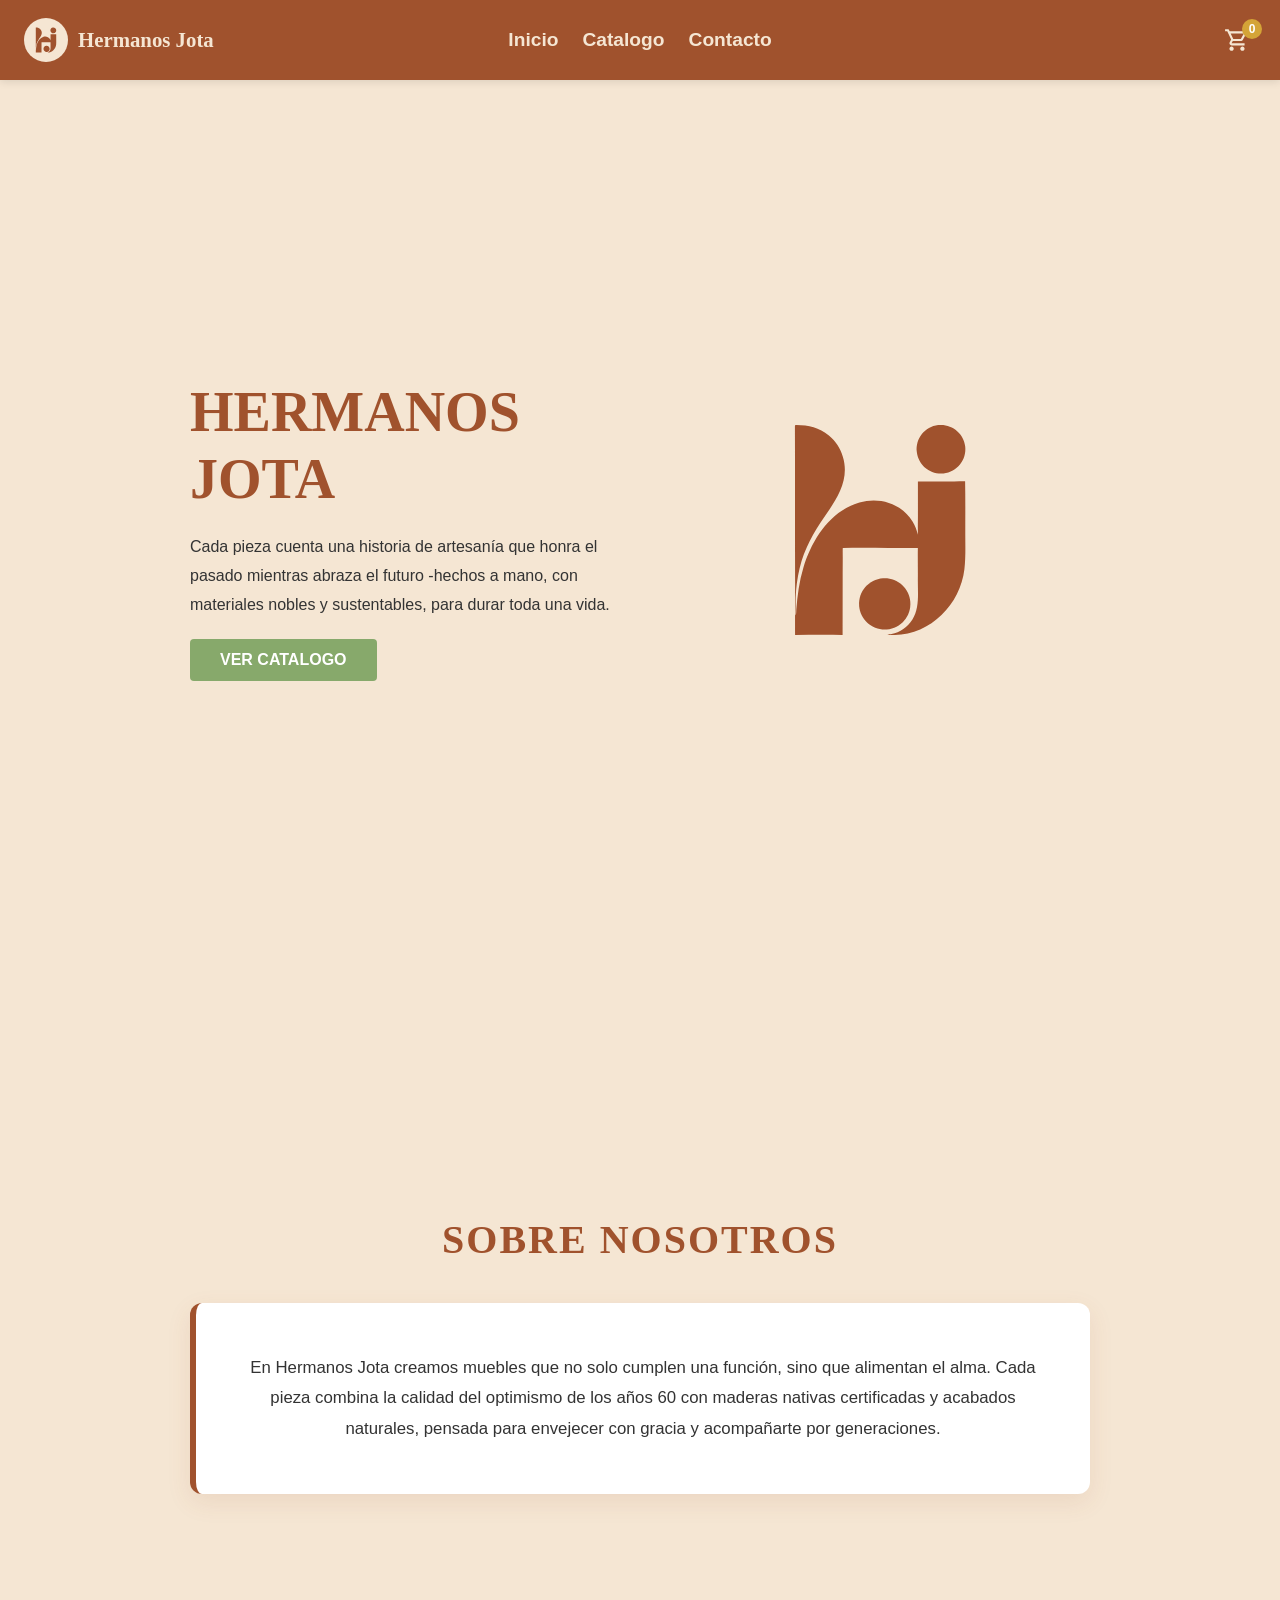
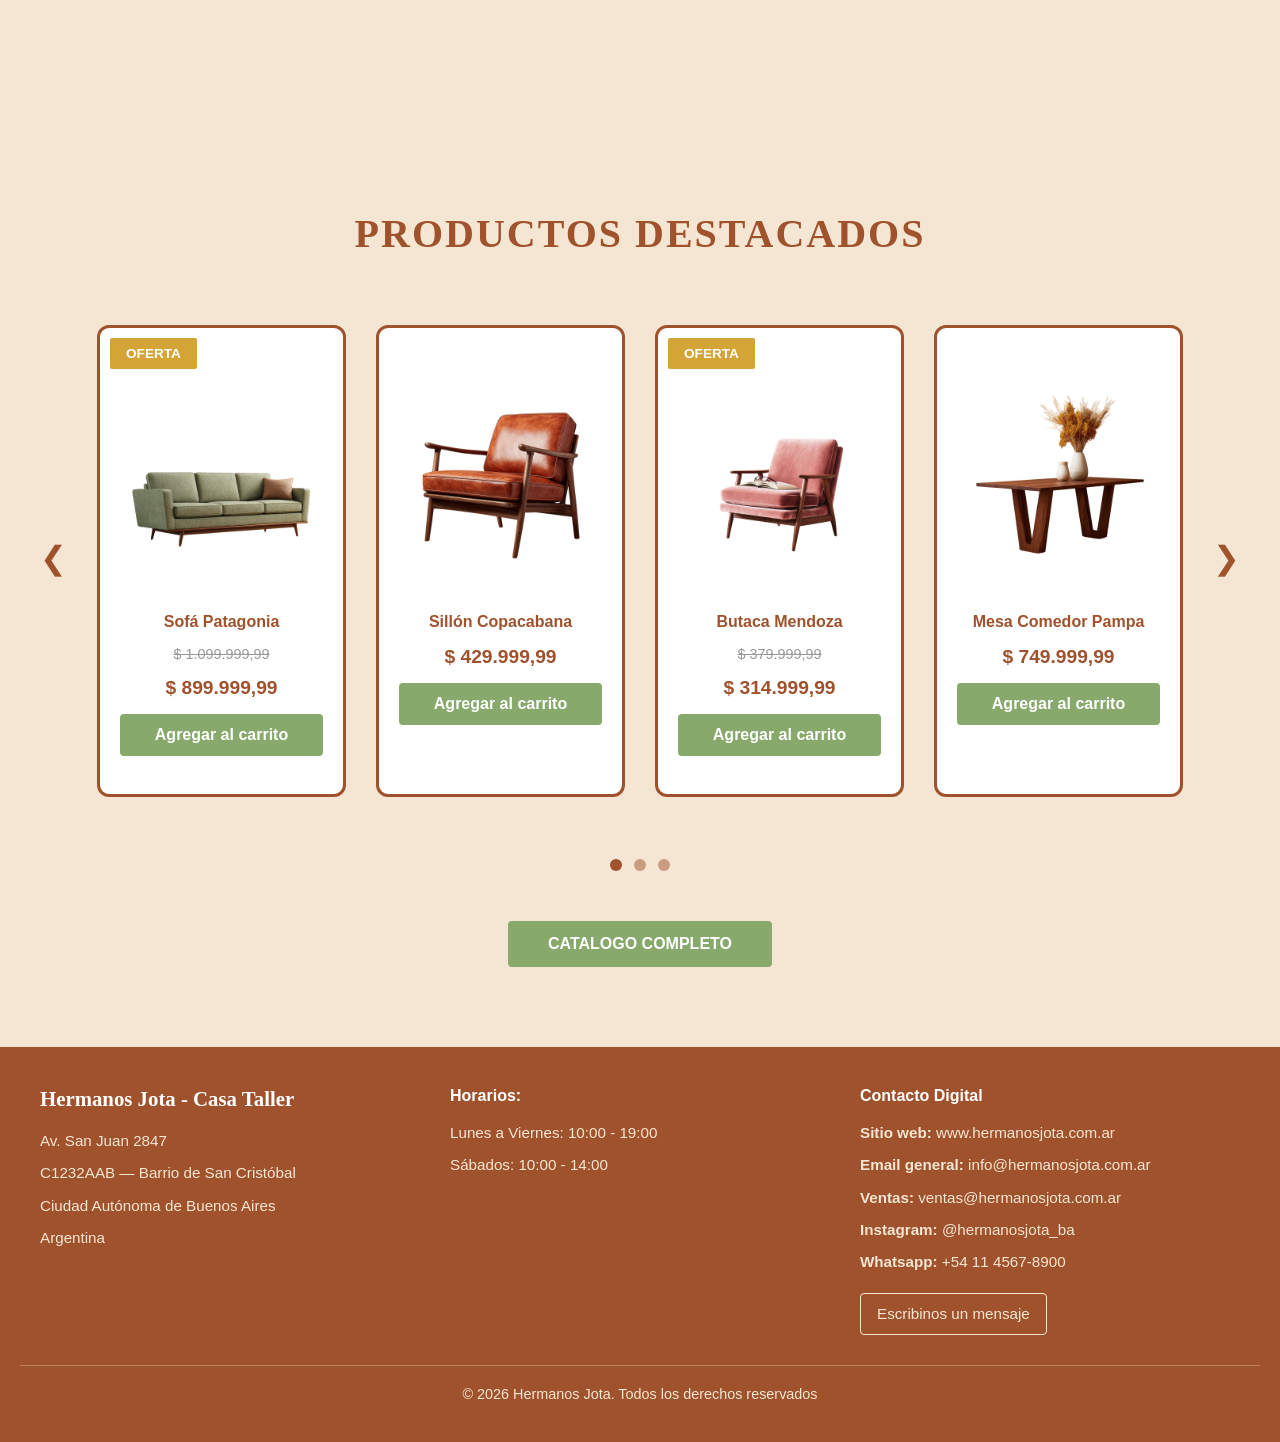
==== commit b89c6d8e: "Implementa funcionalidad completa del carrito de compras y ajusta encabezado en carrito.html" ====
--- a/index.html
+++ b/index.html
@@ -20,7 +20,7 @@
             </a>
 
             <div class="nav-actions">
-                <a class="nav-cart" href="#" aria-label="Ver carrito de compras">
+                <a class="nav-cart" href="carrito.html" aria-label="Ver carrito de compras">
                     <img src="./assets/iconos/shopping_cart.svg" alt="" width="24" height="24">
                     <span class="nav-cart-count" id="cart-count">0</span>
                 </a>
@@ -111,6 +111,7 @@
     </footer>
     <script src="./js/productos.js"></script>
     <script src="./js/ui.js"></script>
+    <script src="./js/carrito.js"></script>
     <script src="./js/menu.js"></script>
     <script src="./js/main.js"></script>
 </body>
--- a/css/styles.css
+++ b/css/styles.css
@@ -1451,4 +1451,340 @@
     .detail-info-box {
         flex: 1;
     }
+}
+
+/* ========================================
+   CARRITO Y AVISO FLOTANTE
+   ======================================== */
+
+/* --- Toast Flotante --- */
+.cart-toast {
+    position: fixed;
+    bottom: 20px;
+    right: 20px;
+    background-color: var(--color-siena-tostado);
+    color: var(--color-blanco);
+    padding: 14px 24px;
+    border-radius: 8px;
+    box-shadow: 0 4px 16px rgba(0, 0, 0, 0.2);
+    font-family: var(--font-primary);
+    font-size: 0.95rem;
+    font-weight: var(--font-primary-bold);
+    z-index: 2000;
+    opacity: 0;
+    transform: translateY(20px);
+    transition: opacity 0.3s ease, transform 0.3s ease;
+    pointer-events: none;
+}
+
+.cart-toast.visible {
+    opacity: 1;
+    transform: translateY(0);
+}
+
+/* --- Vista de Página de Carrito --- */
+.cart-page {
+    background-color: var(--color-alabastro-calido);
+    min-height: auto;
+    padding: 40px 20px 80px;
+    display: flex;
+    justify-content: center;
+}
+
+.cart-section {
+    width: 100%;
+    max-width: 1200px;
+}
+
+.cart-container {
+    display: flex;
+    flex-direction: column;
+    gap: 30px;
+}
+
+.cart-title {
+    font-family: var(--font-secondary);
+    font-size: 1.8rem;
+    font-weight: var(--font-secondary-bold);
+    color: var(--color-siena-tostado);
+    text-align: center;
+    letter-spacing: 2px;
+}
+
+/* Estado Vacío */
+.cart-empty-state {
+    display: flex;
+    flex-direction: column;
+    align-items: center;
+    justify-content: center;
+    background-color: var(--color-blanco);
+    border: 3px solid var(--color-siena-tostado);
+    border-radius: 12px;
+    padding: 50px 20px;
+    gap: 15px;
+    text-align: center;
+}
+
+.cart-empty-state h2 {
+    font-family: var(--font-secondary);
+    color: var(--color-siena-tostado);
+}
+
+.cart-empty-state p {
+    font-family: var(--font-primary);
+    color: var(--color-texto);
+}
+
+/* Layout Principal con Flexbox */
+.cart-layout {
+    display: flex;
+    flex-direction: column;
+    gap: 30px;
+}
+
+.cart-list {
+    display: flex;
+    flex-direction: column;
+    gap: 15px;
+    flex: 1;
+}
+
+/* Tarjeta de Producto en Carrito */
+.cart-item-card {
+    display: flex;
+    flex-direction: column;
+    align-items: center;
+    background-color: var(--color-blanco);
+    border: 2px solid var(--color-siena-tostado);
+    border-radius: 8px;
+    padding: 15px;
+    gap: 15px;
+    box-sizing: border-box;
+}
+
+.cart-item-img {
+    width: 80px;
+    height: 80px;
+    display: flex;
+    align-items: center;
+    justify-content: center;
+    flex-shrink: 0;
+}
+
+.cart-item-img img {
+    max-width: 100%;
+    max-height: 100%;
+    object-fit: contain;
+}
+
+.cart-item-details {
+    display: flex;
+    flex-direction: column;
+    align-items: center;
+    gap: 5px;
+    text-align: center;
+    flex: 1;
+}
+
+.cart-item-title {
+    font-family: var(--font-primary);
+    font-size: 1rem;
+    font-weight: var(--font-primary-bold);
+    color: var(--color-siena-tostado);
+}
+
+.cart-item-price {
+    font-family: var(--font-primary);
+    font-size: 0.9rem;
+    color: var(--color-texto);
+}
+
+.cart-item-actions {
+    display: flex;
+    align-items: center;
+    justify-content: space-between;
+    width: 100%;
+    gap: 15px;
+}
+
+.cart-quantity-controls {
+    display: flex;
+    align-items: center;
+    border: 1px solid var(--color-siena-tostado);
+    border-radius: 4px;
+    overflow: hidden;
+}
+
+.cart-quantity-controls button {
+    background-color: var(--color-alabastro-calido);
+    border: none;
+    color: var(--color-siena-tostado);
+    width: 30px;
+    height: 30px;
+    font-weight: var(--font-primary-bold);
+    cursor: pointer;
+    transition: background-color var(--transition-base);
+}
+
+.cart-quantity-controls button:hover {
+    background-color: var(--color-vara-de-oro);
+    color: var(--color-blanco);
+}
+
+.cart-quantity-controls input {
+    width: 40px;
+    height: 30px;
+    border: none;
+    text-align: center;
+    font-weight: var(--font-primary-bold);
+    color: var(--color-texto);
+    appearance: textfield;
+}
+
+.cart-quantity-controls input::-webkit-outer-spin-button,
+.cart-quantity-controls input::-webkit-inner-spin-button {
+    -webkit-appearance: none;
+    margin: 0;
+}
+
+.cart-item-subtotal {
+    font-family: var(--font-primary);
+    font-weight: var(--font-primary-bold);
+    color: var(--color-siena-tostado);
+    font-size: 1.05rem;
+}
+
+.cart-btn-remove {
+    background: none;
+    border: none;
+    color: var(--color-rosa-polvoriento);
+    font-size: 1.5rem;
+    line-height: 1;
+    cursor: pointer;
+    transition: color var(--transition-base);
+}
+
+.cart-btn-remove:hover {
+    color: #a03020;
+}
+
+.cart-list-actions {
+    display: flex;
+    justify-content: flex-end;
+    margin-top: 10px;
+}
+
+/* Resumen de Compra */
+.cart-summary-card {
+    display: flex;
+    flex-direction: column;
+    background-color: var(--color-blanco);
+    border: 3px solid var(--color-siena-tostado);
+    border-radius: 12px;
+    padding: 24px;
+    gap: 20px;
+    align-self: flex-start;
+    width: 100%;
+    box-sizing: border-box;
+}
+
+.cart-summary-card h3 {
+    font-family: var(--font-secondary);
+    color: var(--color-siena-tostado);
+    font-size: 1.3rem;
+    border-bottom: 2px solid var(--color-alabastro-calido);
+    padding-bottom: 10px;
+}
+
+.cart-summary-row {
+    display: flex;
+    justify-content: space-between;
+    font-family: var(--font-primary);
+    font-size: 1rem;
+    color: var(--color-texto);
+}
+
+.cart-summary-total {
+    font-weight: var(--font-primary-bold);
+    font-size: 1.2rem;
+    color: var(--color-siena-tostado);
+    border-top: 1px solid var(--color-borde-suave);
+    padding-top: 10px;
+}
+
+/* Botones */
+.cart-btn-primary {
+    display: inline-block;
+    background-color: var(--color-verde-salvia);
+    color: var(--color-blanco);
+    padding: 12px 24px;
+    font-family: var(--font-primary);
+    font-weight: var(--font-primary-bold);
+    text-decoration: none;
+    border: none;
+    border-radius: 4px;
+    text-align: center;
+    cursor: pointer;
+    transition: all var(--transition-base);
+}
+
+.cart-btn-primary:hover {
+    background-color: var(--color-verde-salvia-hover);
+    transform: translateY(-2px);
+    box-shadow: 0 4px 12px var(--color-sombra-boton);
+}
+
+.cart-btn-checkout {
+    width: 100%;
+}
+
+.cart-btn-secondary {
+    background-color: transparent;
+    color: var(--color-siena-tostado);
+    border: 2px solid var(--color-siena-tostado);
+    padding: 10px 20px;
+    font-family: var(--font-primary);
+    font-weight: var(--font-primary-bold);
+    border-radius: 4px;
+    cursor: pointer;
+    transition: all var(--transition-base);
+}
+
+.cart-btn-secondary:hover {
+    background-color: var(--color-siena-tostado);
+    color: var(--color-blanco);
+}
+
+/* Media Queries (Tablet / Desktop) */
+@media (min-width: 768px) {
+    .cart-title {
+        font-size: 2.5rem;
+    }
+
+    .cart-item-card {
+        flex-direction: row;
+        justify-content: space-between;
+        padding: 20px;
+    }
+
+    .cart-item-details {
+        align-items: flex-start;
+        text-align: left;
+    }
+
+    .cart-item-actions {
+        width: auto;
+        gap: 30px;
+    }
+}
+
+@media (min-width: 1024px) {
+    .cart-layout {
+        flex-direction: row;
+        align-items: flex-start;
+    }
+
+    .cart-summary-card {
+        width: 350px;
+    }
 }
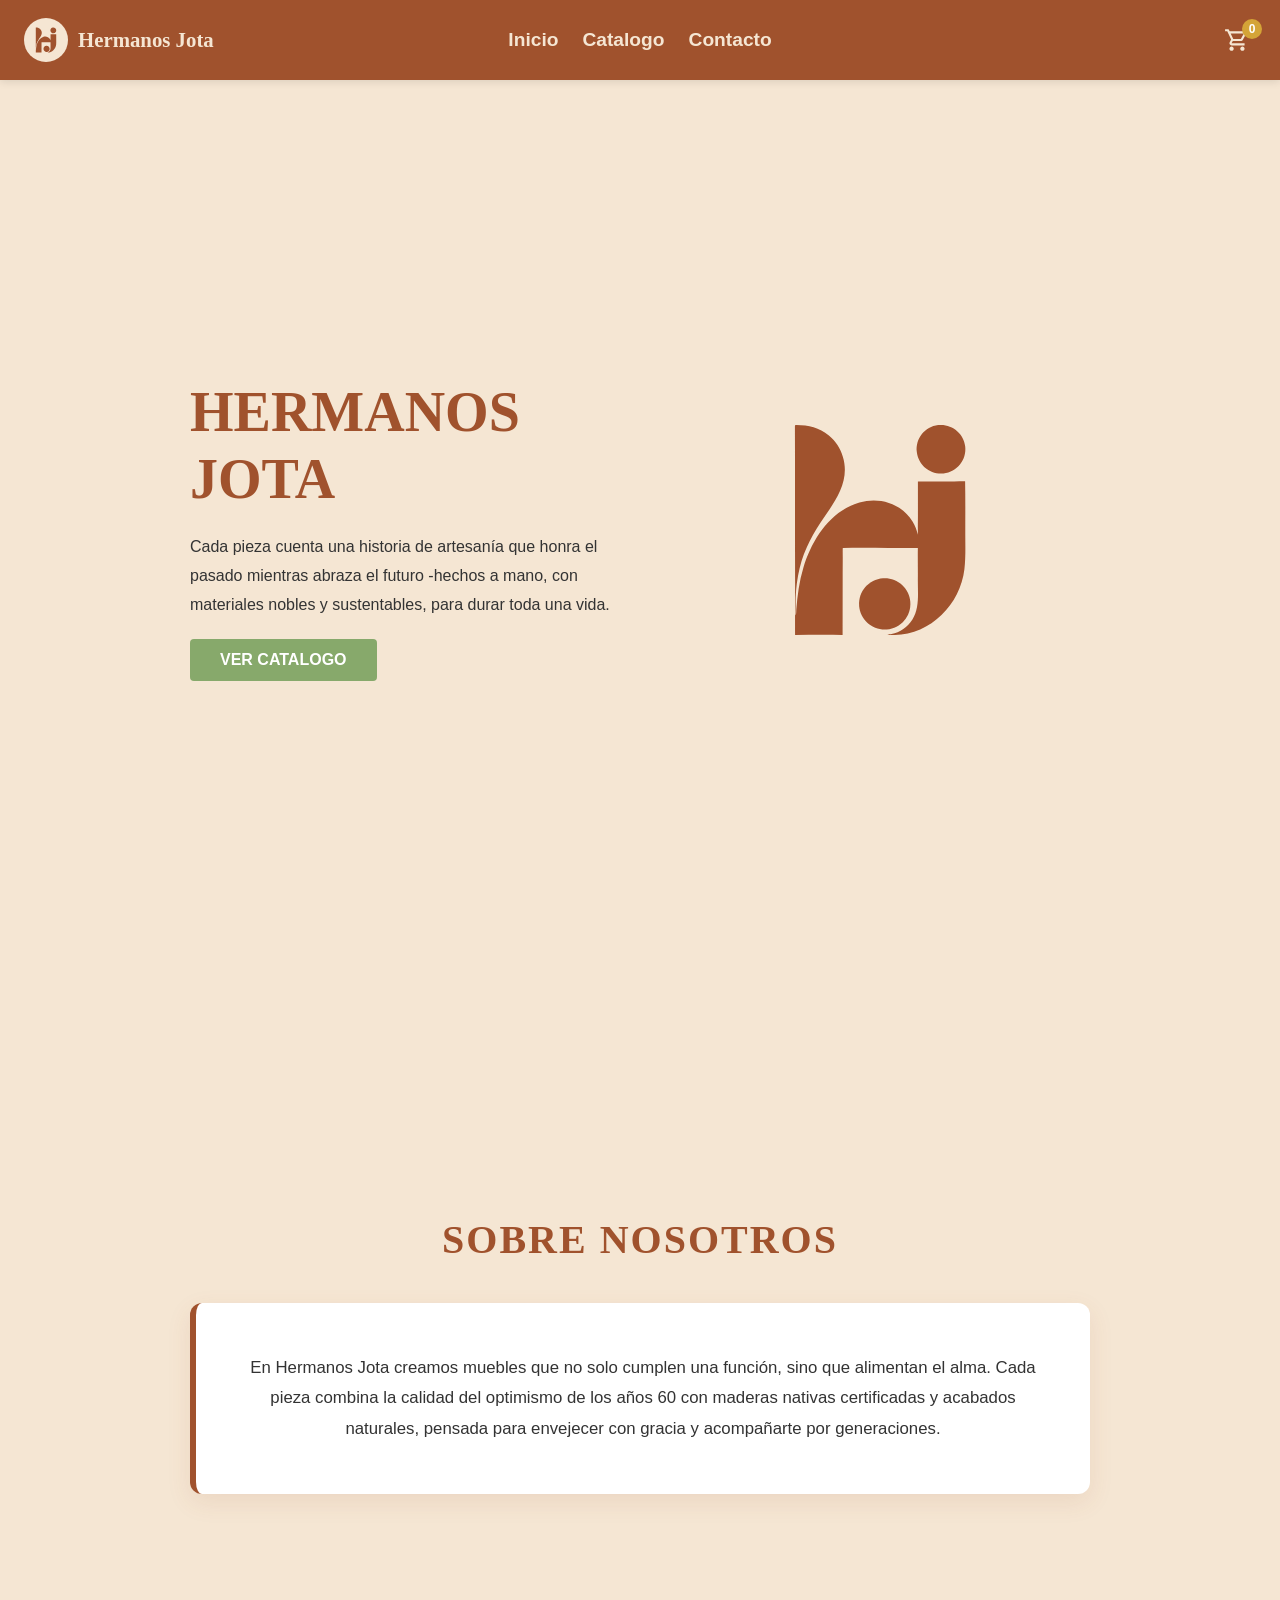
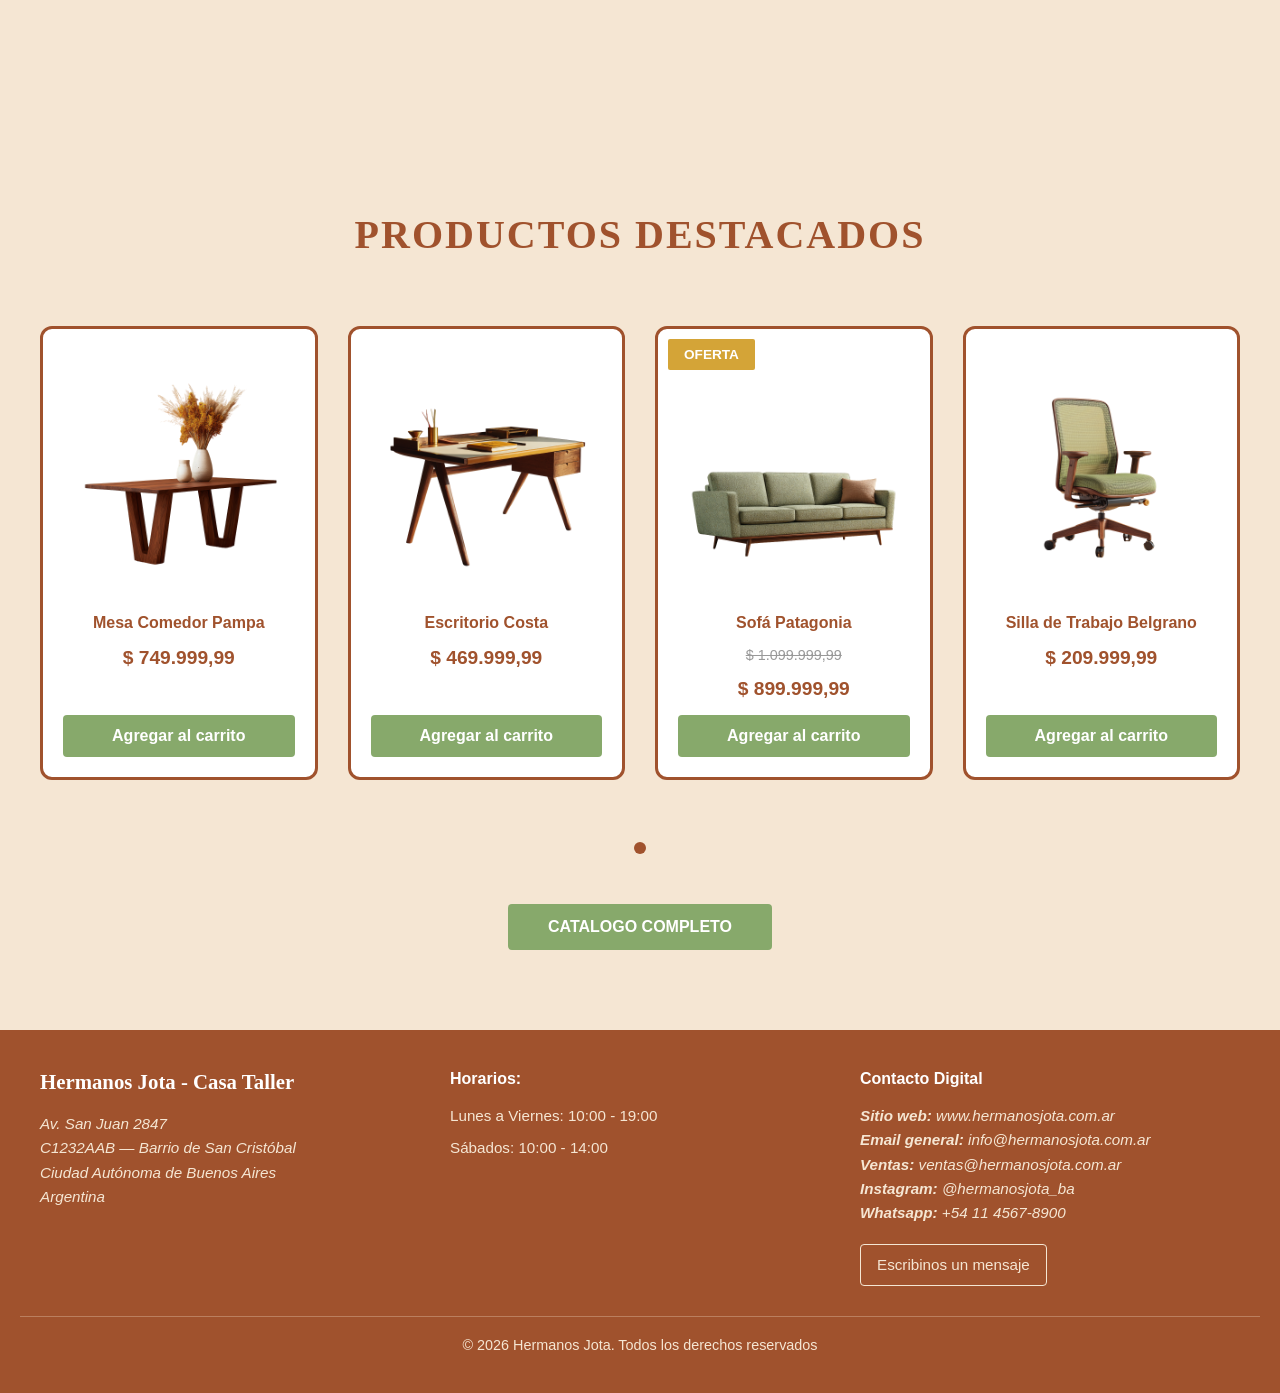
==== commit 9c16670a: "Correcciones de las mejoras" ====
--- a/index.html
+++ b/index.html
@@ -82,10 +82,12 @@
         <div class="footer-container">
             <div class="footer-section">
                 <h3>Hermanos Jota - Casa Taller</h3>
-                <p>Av. San Juan 2847</p>
-                <p>C1232AAB — Barrio de San Cristóbal</p>
-                <p>Ciudad Autónoma de Buenos Aires</p>
-                <p>Argentina</p>
+                <address>
+                    <p>Av. San Juan 2847</p>
+                    <p>C1232AAB — Barrio de San Cristóbal</p>
+                    <p>Ciudad Autónoma de Buenos Aires</p>
+                    <p>Argentina</p>
+                </address>
             </div>
 
             <div class="footer-section">
@@ -96,11 +98,13 @@
 
             <div class="footer-section">
                 <h4>Contacto Digital</h4>
-                <p><strong>Sitio web:</strong> <a href="https://www.hermanosjota.com.ar">www.hermanosjota.com.ar</a></p>
-                <p><strong>Email general:</strong> <a href="mailto:info@hermanosjota.com.ar">info@hermanosjota.com.ar</a></p>
-                <p><strong>Ventas:</strong> <a href="mailto:ventas@hermanosjota.com.ar">ventas@hermanosjota.com.ar</a></p>
-                <p><strong>Instagram:</strong> <a href="#">@hermanosjota_ba</a></p>
-                <p><strong>Whatsapp:</strong> <a href="#">+54 11 4567-8900</a></p>
+                <address>
+                    <p><strong>Sitio web:</strong> <a href="https://www.hermanosjota.com.ar">www.hermanosjota.com.ar</a></p>
+                    <p><strong>Email general:</strong> <a href="mailto:info@hermanosjota.com.ar">info@hermanosjota.com.ar</a></p>
+                    <p><strong>Ventas:</strong> <a href="mailto:ventas@hermanosjota.com.ar">ventas@hermanosjota.com.ar</a></p>
+                    <p><strong>Instagram:</strong> <a href="#">@hermanosjota_ba</a></p>
+                    <p><strong>Whatsapp:</strong> <a href="#">+54 11 4567-8900</a></p>
+                </address>
                 <p><a href="contacto.html" class="footer-link">Escribinos un mensaje</a></p>
             </div>
         </div>
--- a/css/styles.css
+++ b/css/styles.css
@@ -1,9 +1,5 @@
 /* ========================================================================
    MUEBLERÍA HERMANOS JOTA — HOJA DE ESTILOS
-   ------------------------------------------------------------------------
-   Metodología MOBILE FIRST: los estilos base describen la vista de celular
-   y las media queries (min-width) van agregando lo que hace falta en
-   pantallas más grandes. Nunca se usa max-width.
 
    Breakpoints:
      base                     celular   (hasta 767px)
@@ -107,22 +103,22 @@
 
 .nav {
     position: relative;
-    display: grid;
-    grid-template-columns: auto 1fr auto;
-    align-items: center;
+    display: flex;
+    align-items: center;
+    justify-content: space-between;
     gap: 12px;
     padding: 0 16px;
 }
 
 .nav-toggle {
-    grid-column: 1;
-    justify-self: start;
+    flex-shrink: 0;
 }
 
 /* --- Logo --- */
 .nav-logo {
-    grid-column: 2;
-    justify-self: center;
+    position: absolute;
+    left: 50%;
+    transform: translateX(-50%);
     display: flex;
     align-items: center;
     gap: 10px;
@@ -155,12 +151,10 @@
 
 /* --- Acciones del header --- */
 .nav-actions {
-    grid-column: 3;
-    justify-self: end;
     display: flex;
     align-items: center;
     gap: 10px;
-    margin-left: 0;
+    margin-left: auto;
 }
 
 .nav-toggle {
@@ -280,21 +274,18 @@
 
     .nav {
         position: relative;
-        display: grid;
-        grid-template-columns: auto 1fr auto;
+        display: flex;
         align-items: center;
+        justify-content: space-between;
         gap: 24px;
         padding: 0 24px;
     }
 
     .nav-toggle {
-        grid-column: 1;
-        justify-self: start;
+        flex-shrink: 0;
     }
 
     .nav-logo {
-        grid-column: 2;
-        justify-self: center;
         margin-right: 0;
     }
 
@@ -337,14 +328,12 @@
     }
 
     .nav-logo {
-        grid-column: auto;
-        justify-self: auto;
+        position: static;
+        transform: none;
         margin-right: auto;
     }
 
     .nav-actions {
-        grid-column: auto;
-        justify-self: auto;
         margin-left: auto;
     }
 
@@ -628,6 +617,7 @@
     --carousel-gap: 15px;
 
     display: flex;
+    align-items: stretch;
     gap: var(--carousel-gap);
     transition: transform 0.4s ease;
     padding-top: 8px;
@@ -684,9 +674,11 @@
    ---------------------------------------- */
 .products-grid {
     display: flex;
+    align-items: stretch;
     flex-wrap: wrap;
     gap: 30px;
     width: 100%;
+    min-height: 60vh;
 }
 
 .products-grid .product-card {
@@ -718,10 +710,15 @@
 /* Toda la tarjeta es un enlace al detalle del producto */
 .product-link {
     display: flex;
+    flex: 1;
     flex-direction: column;
     gap: 15px;
     text-decoration: none;
     color: inherit;
+}
+
+.product-card .cart-btn-primary {
+    width: 100%;
 }
 
 .product-badge {
@@ -859,6 +856,10 @@
 
 @media (min-width: 1024px) {
     /* Cuatro tarjetas por pantalla */
+    .carousel-btn {
+        display: none;
+    }
+
     .products-track {
         --cards-per-view: 4;
     }
@@ -985,7 +986,6 @@
     border: 2px solid var(--color-siena-tostado);
     border-radius: 10px;
     padding: 5px 10px;
-    
 }
 
 .category-filter[hidden] {
@@ -1327,6 +1327,7 @@
     display: flex;
     flex-direction: column;
     gap: 20px; 
+    min-height: 70vh;
 }
 
 .detail-main-block {
@@ -1391,9 +1392,6 @@
 
 .spec-card {
     flex: 1 1 calc(50% - 5px);
-}
-
-.spec-card {
     background-color: var(--color-blanco);
     border: 1px solid var(--color-borde-suave);
     border-radius: 8px;
@@ -1489,17 +1487,26 @@
     padding: 40px 20px 80px;
     display: flex;
     justify-content: center;
+    width: 100%;
 }
 
 .cart-section {
-    width: 100%;
-    max-width: 1200px;
+    width: min(100%, 1200px);
+    margin: 0 auto;
 }
 
 .cart-container {
     display: flex;
     flex-direction: column;
     gap: 30px;
+}
+
+#cart-page-container {
+    display: flex;
+    flex-direction: column;
+    justify-content: center;
+    gap: 30px;
+    min-height: 60vh;
 }
 
 .cart-title {
